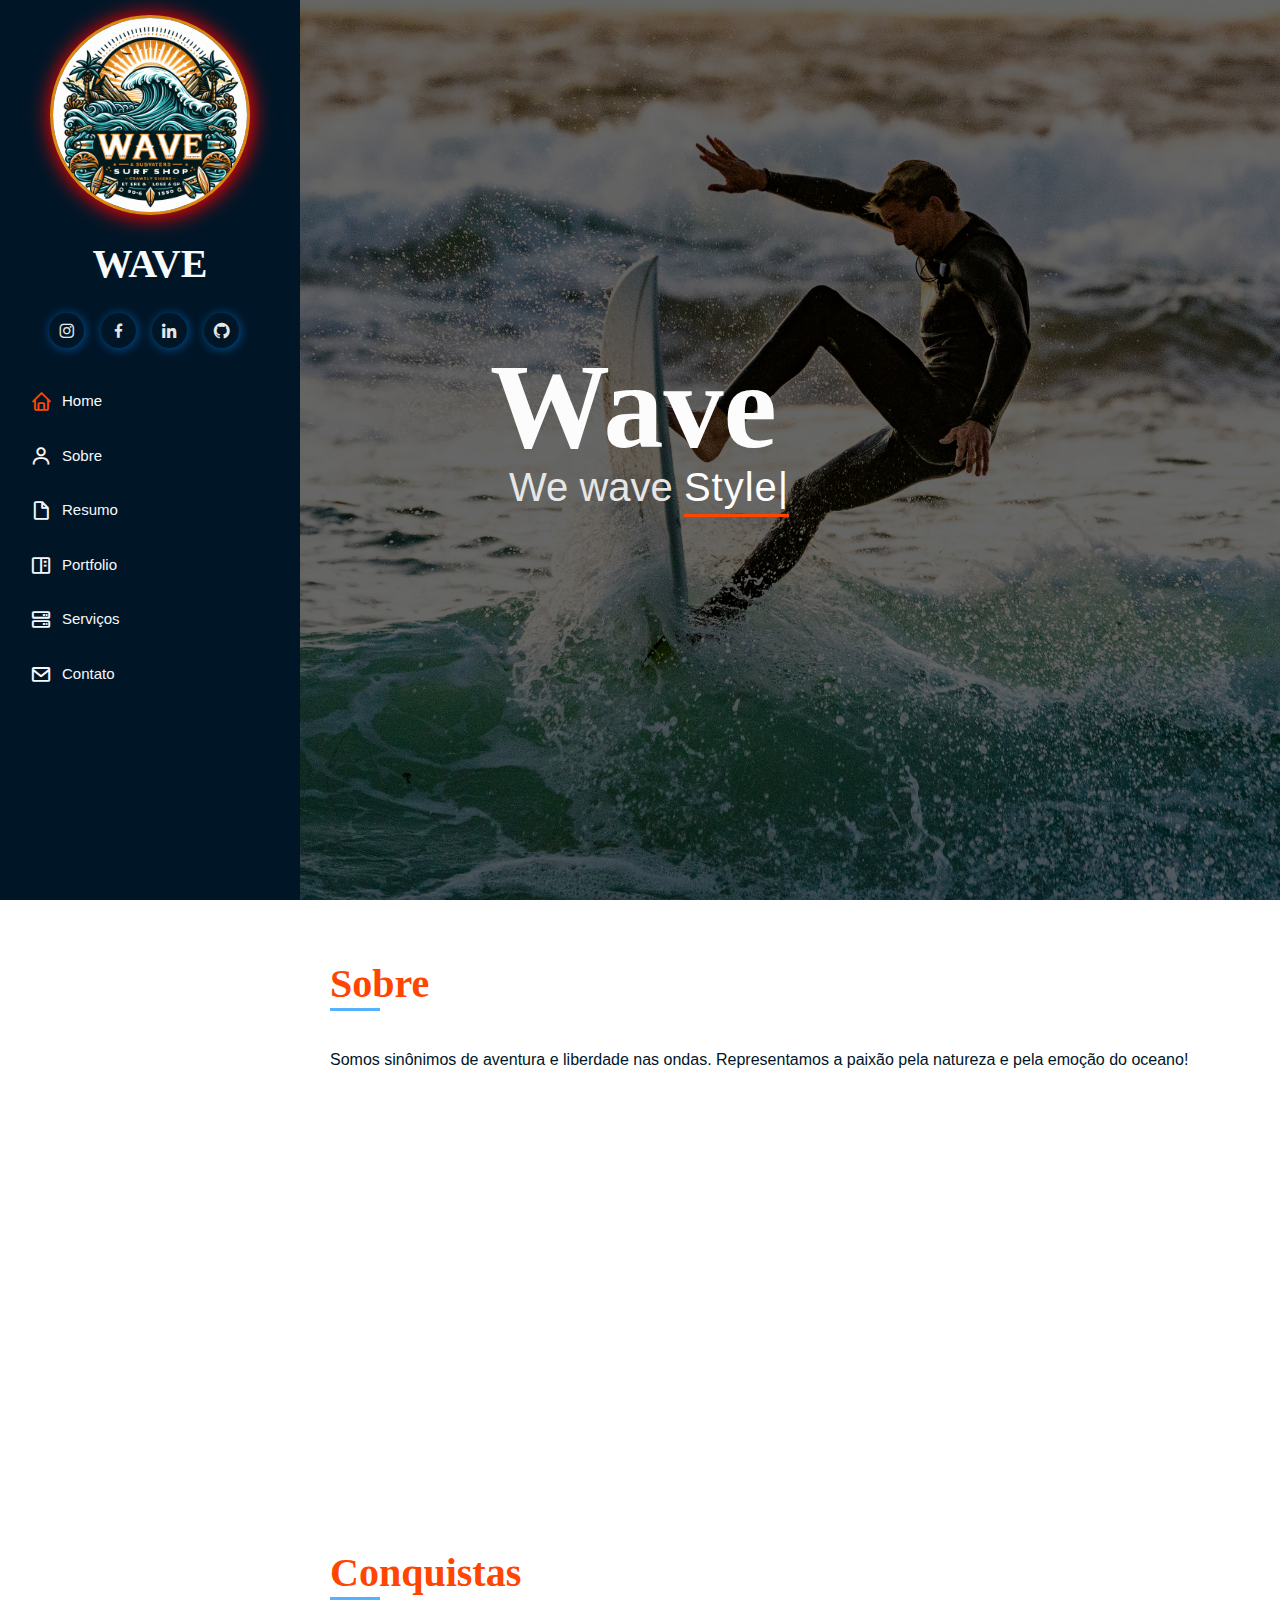
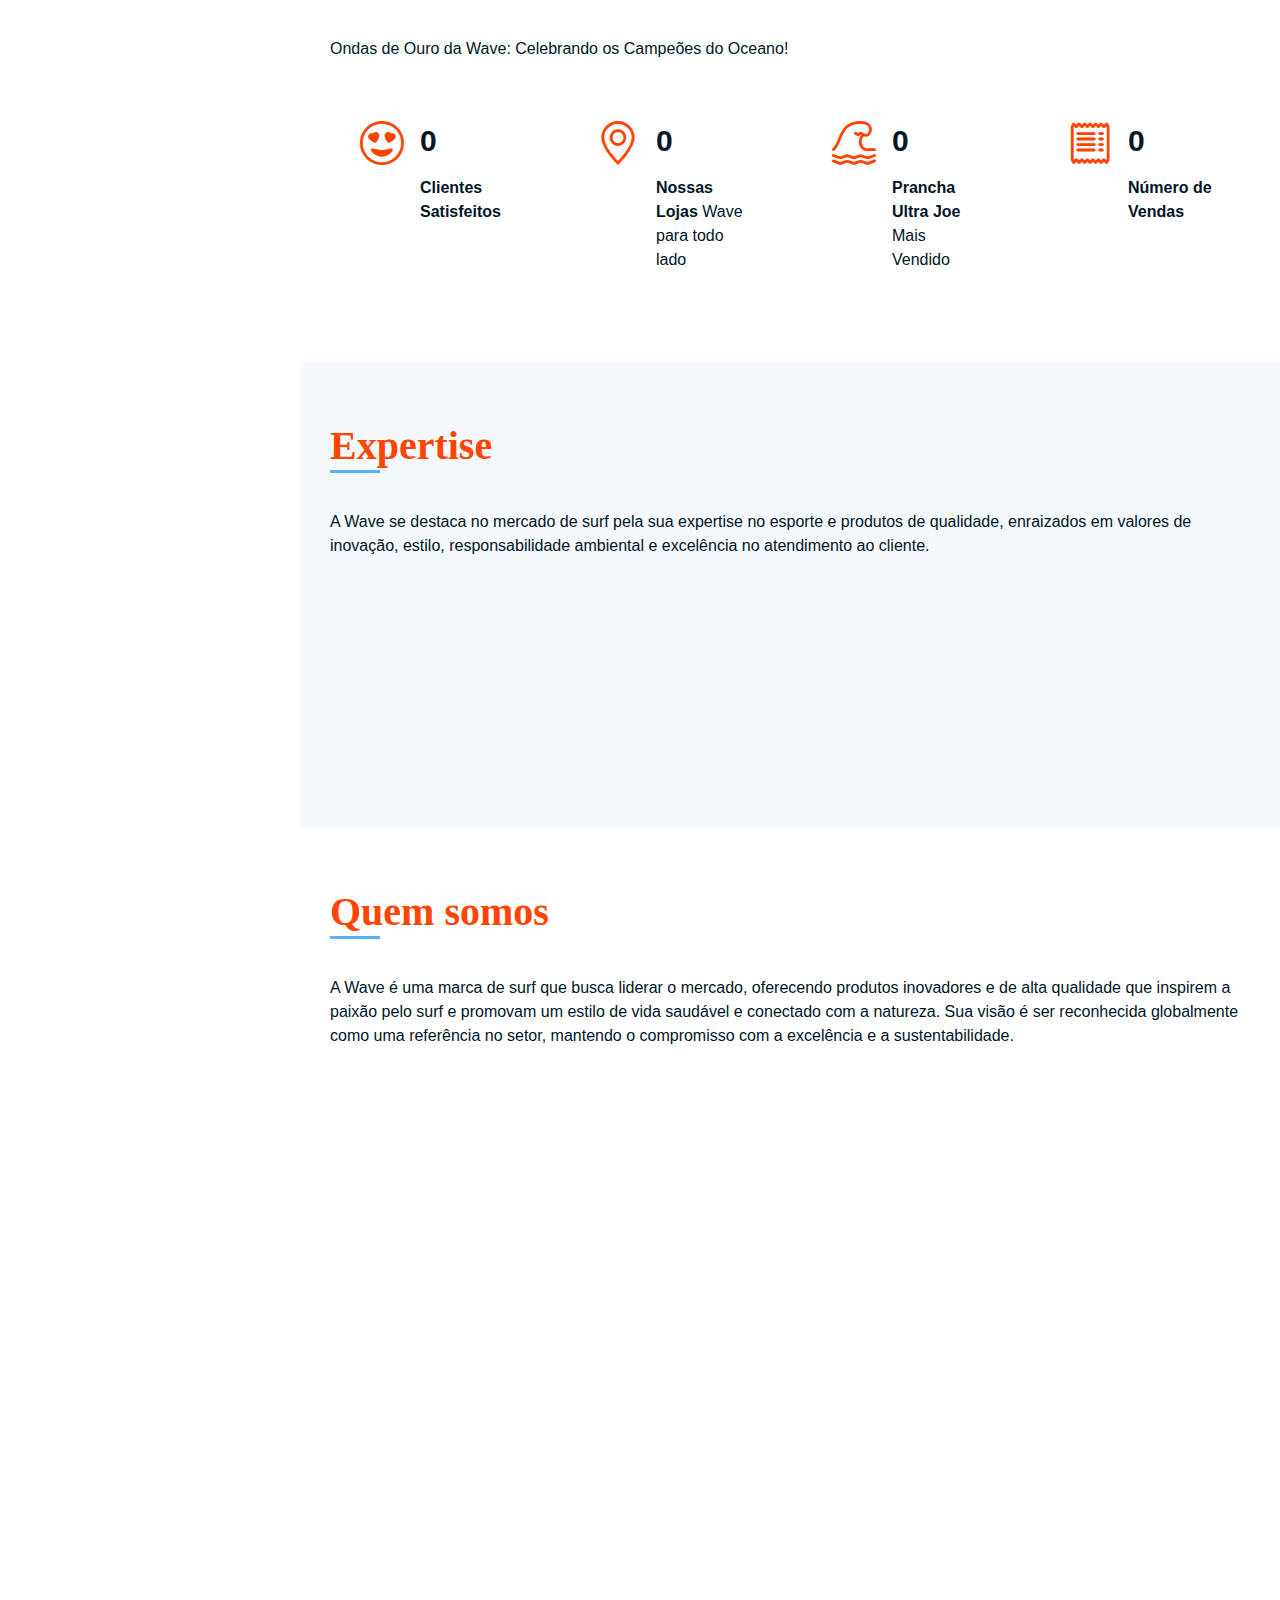
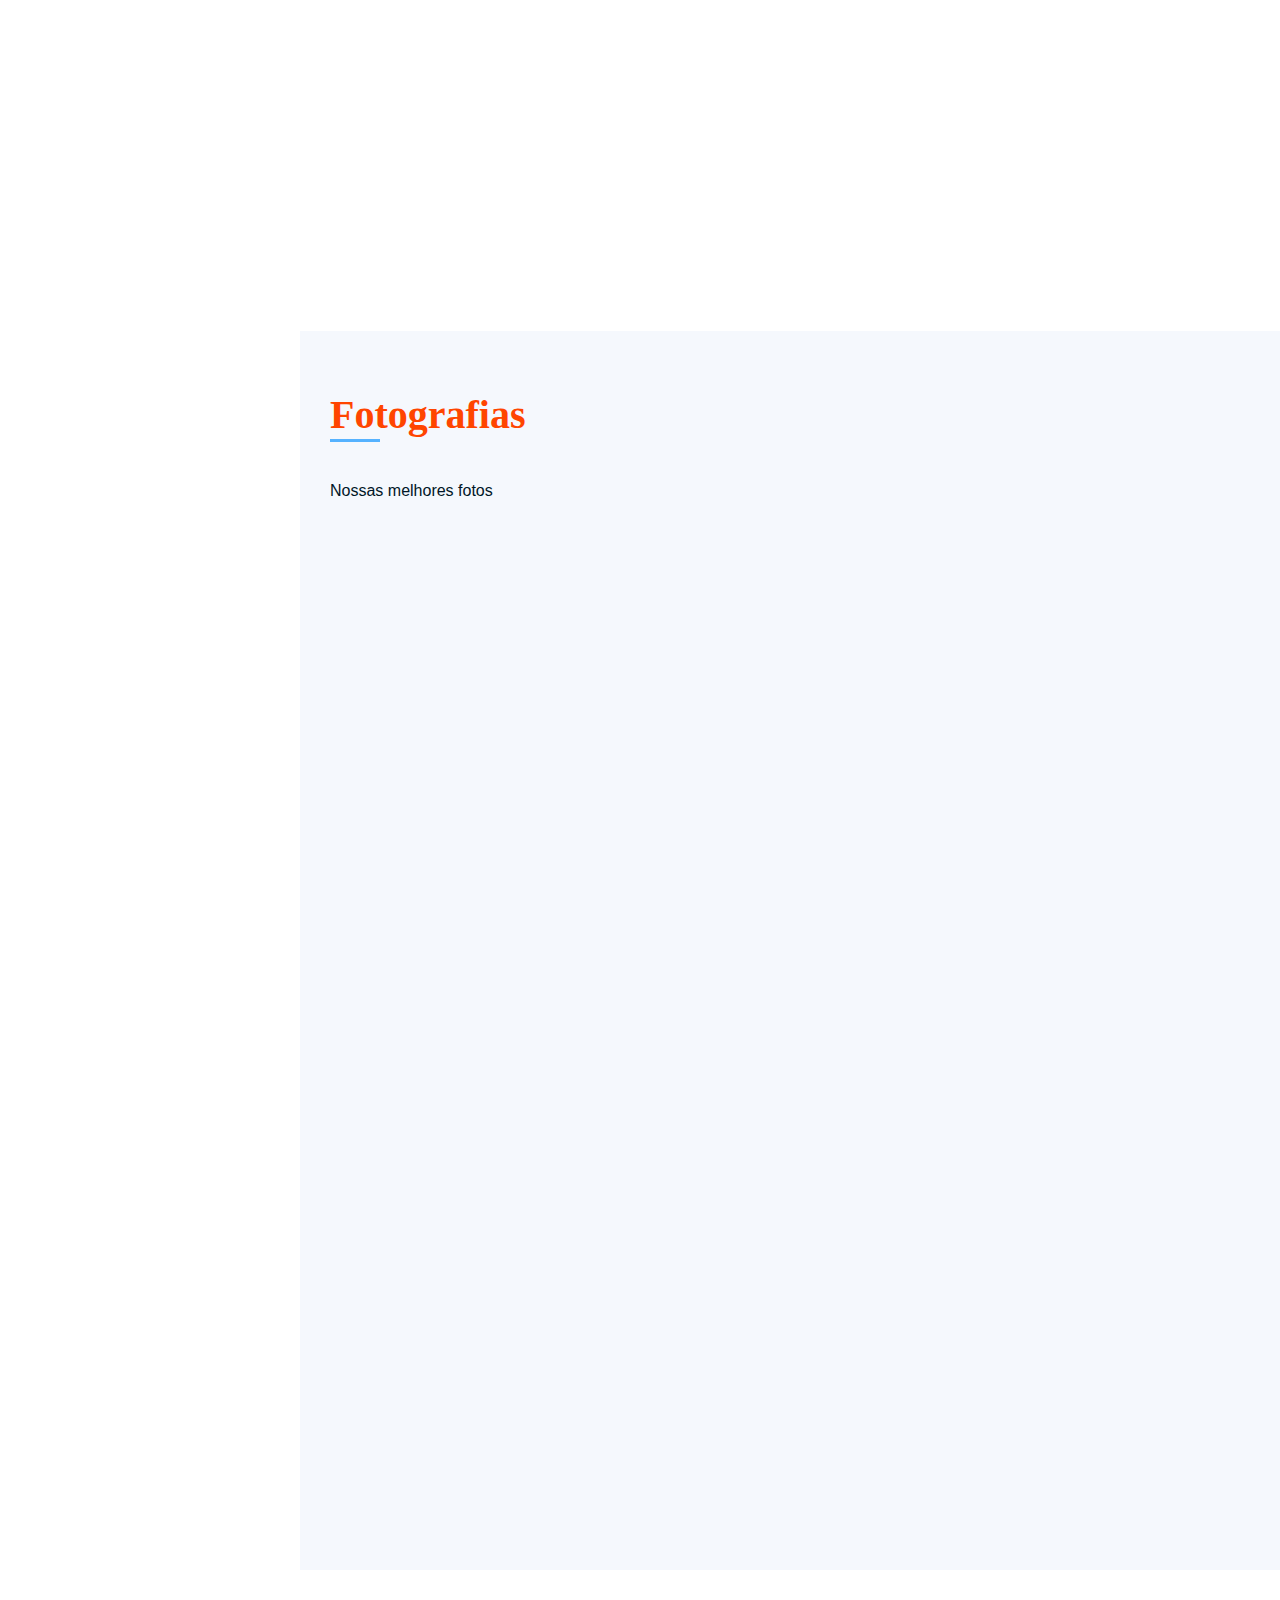
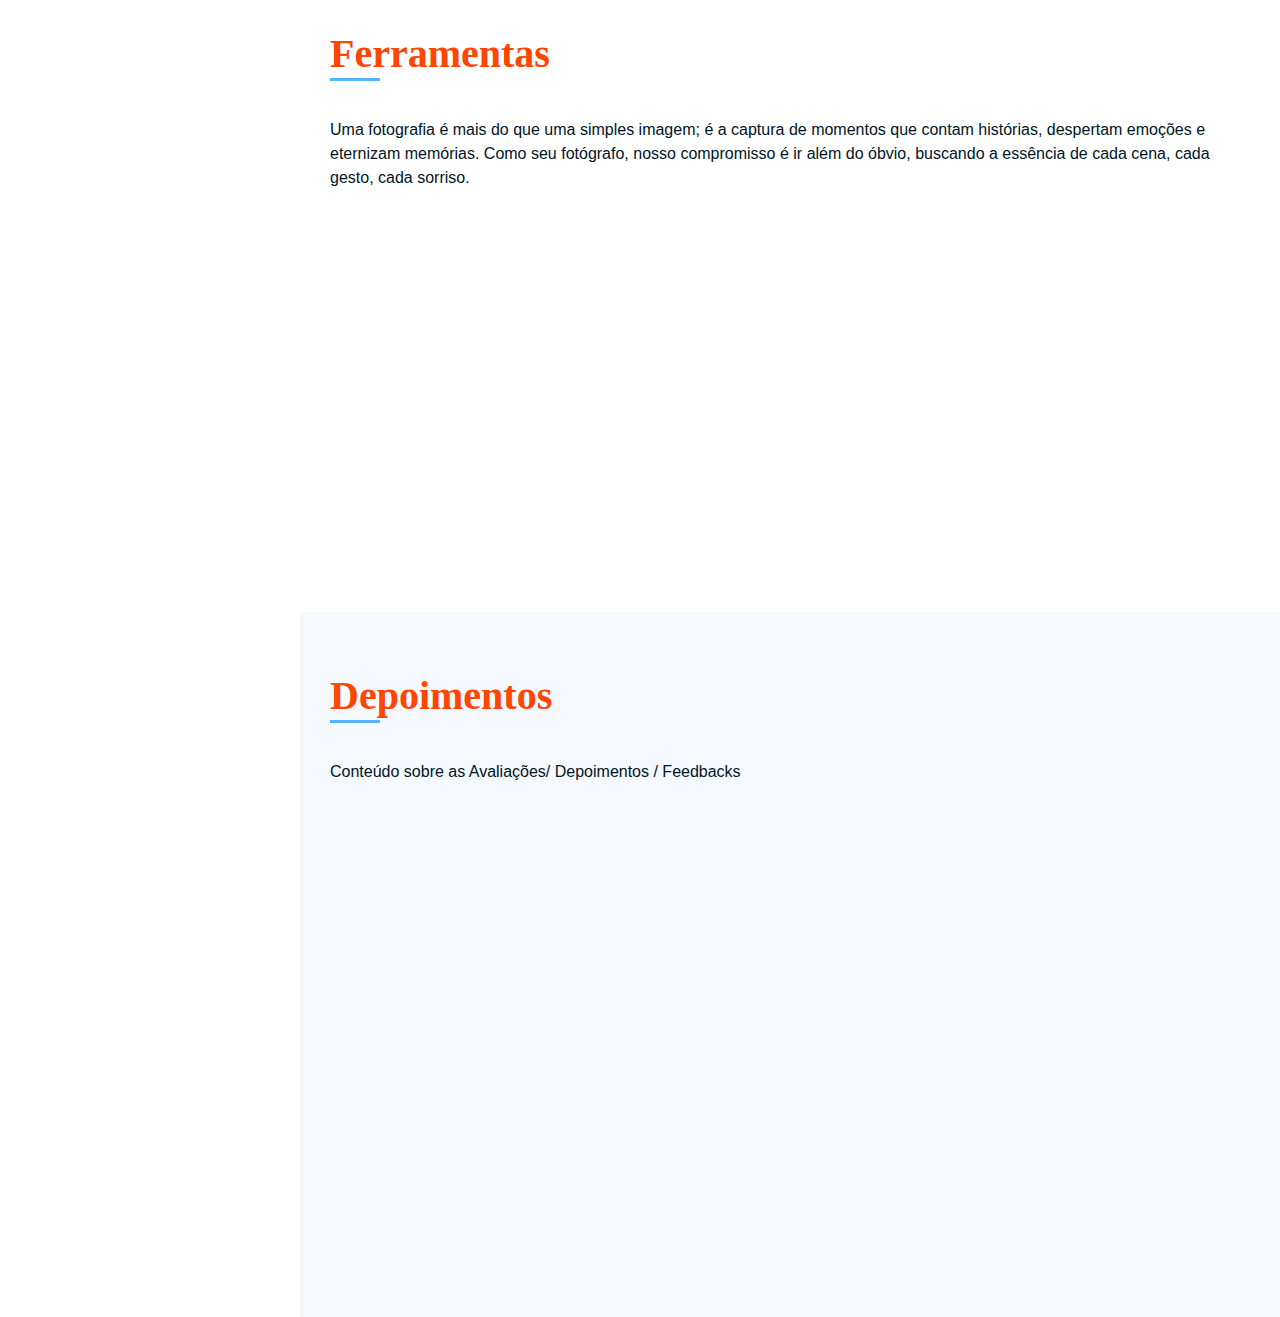
==== index.html @ c016ea91 "Add files via upload" ====
<!DOCTYPE html>
<html lang="pt-br">
<head>
    <meta charset="UTF-8">
    <meta name="viewport" content="width=device-width, initial-scale=1.0">
    <title> Wave </title>
    <!-- Criar Meta -->

    <!--  Criar Favicon -->

    <!-- Css Bootstrap -->
    <link rel="stylesheet" href="bootstrap/aos/aos.css">
    <link rel="stylesheet" href="bootstrap/bootstrap/css/bootstrap.min.css">
    <link rel="stylesheet" href="bootstrap/bootstrap-icons/bootstrap-icons.css">
    <link rel="stylesheet" href="bootstrap/boxicons/css/boxicons.min.css">
    <link rel="stylesheet" href="bootstrap/glightbox/css/glightbox.min.css">
    <link rel="stylesheet" href="bootstrap/swiper/swiper-bundle.min.css">

    <!-- CSS Principal -->
    <link rel="stylesheet" href="css/style.css">

</head>
<body>

    <!-- Botão Hamburger para alternar menu mobile -->
    <i class="bi bi-list mobile-nav-toggle d-xl-none"></i>

    <!-- Cabeçalho -->
    <header id="header">
        <div class="d-flex flex-column">
            <div class="perfil"> <!-- Início div perfil -->
                <img class="img-fluid rounded-circle" src="img/logo/perfil.jpg" alt="">

                <h1 class="text-light"> WAVE </h1>

                <div class="social-links mt-3 text-center"> <!-- Div Redes Sociais -->
                    <a href="#" class="instagram" target="_blank"> <i class="bx bxl-instagram"></i> </a>

                    <a href="#" class="facebook" target="_blank"> <i class="bx bxl-facebook"></i> </a>

                    <a href="#" class="linkedin" target="_blank"> <i class="bx bxl-linkedin"></i> </a>

                    <a href="#" class="github" target="_blank"> <i class="bx bxl-github"></i> </a>
                </div> <!-- Fim div Redes Sociais -->

            </div> <!-- Fim da Div Perfil -->

            <nav id="navbar" class="nav-menu navbar">
                <ul> <!-- lista não ordenada criada -->
                    <li><a href="#hero" class="nav-link scrollto active"> <i class="bx bx-home"></i><span> Home </span> </a></li>

                    <li><a href="#sobre" class="nav-link scrollto"> <i class="bx bx-user"></i><span> Sobre </span> </a></li>

                    <li><a href="#resume" class="nav-link scrollto"> <i class="bx bx-file-blank"></i><span> Resumo </span> </a></li>

                    <li><a href="#portfolio" class="nav-link scrollto"> <i class="bx bx-book-content"></i><span> Portfolio </span> </a></li>

                    <li><a href="#services" class="nav-link scrollto"> <i class="bx bx-server"></i><span> Serviços </span> </a></li>

                    <li><a href="#contato" class="nav-link scrollto"> <i class="bx bx-envelope"></i><span> Contato </span> </a></li>
                </ul>
            </nav>

        </div> <!-- Fim div flex column -->

    </header> <!-- Fim cabeçalho -->

    <!-- Seção Hero -->

    <section id="hero" class="d-flex flex-column justify-content-center align-items-center">
        <div class="hero-container" data-aos="fade-in">

            <h1> Wave </h1>
            <p> We wave <span class="typed" data-typed-items="Style, Surf, You"></span></p>
        </div>

        <h6 class="direitos">https://www.pexels.com/pt-br/foto/surfista-realizando-truques-1654498/</h6>

    </section> <!-- fim da seção hero -->

    <!-- Ínicio conteúdo Principal -->

    <main id="main"> 
        <section id="sobre" class="sobre">

            <div class="container"> <!-- início div container --> 

                <div class="section-title">  <!-- ínicio div seção -->
                    <h2> Sobre </h2>
                    <p> Somos sinônimos de aventura e liberdade nas ondas. Representamos a paixão pela natureza e pela emoção do oceano! </p>

                </div> <!-- fim seção título -->

                <div class="row"> <!-- Início div row -->
                    <div class="col-lg-4" data-aos="fade-right"> <!-- Início div col-lg-4 -->
                        <img class="img-fluid" src="img/logo/blacklogo.png" alt="">
                    </div> <!-- fim div col-lg-4 -->

                    <div class="col-lg-8 pt-4 pt-lg-0 content" data-aos="fade-left"> <!-- Início div conteúdo -->
                        <h3> Wave: Onde a aventura encontra as ondas! </h3>
                        <p class="fst-italic"> Mais do que uma marca, somos um estilo de vida que inspira os amantes do surf em todo o mundo a explorar, desafiar e conectar-se com o mar. </p>
                        <div class="row"> <!-- início div row2 -->
                            <div class="col-lg-6"> <!-- Início div col-lg-6 -->
                                <ul>
                                    <li>
                                        <i class="bi bi-calendar-event"></i>
                                        <strong> Data de Inauguração: </strong> <span> 16 - Abril - 2024 </span>
                                    </li>

                                    <li>
                                        <i class="bi bi-globe-americas"></i>
                                        <strong> Website: </strong> <span> github.com/cursofrontendsenaihugo</span>
                                    </li>

                                    <li>
                                        <i class="bi bi-phone"></i>
                                        <strong> Telefone: </strong> <span> (11) 978225722 </span>
                                    </li>

                                    <li>
                                        <i class="bi bi-geo-fill"></i>
                                        <strong> Cidade: </strong> <span> Rio de Janeiro </span>
                                    </li>

                                </ul>
                            </div> <!-- fim div col-lg-6 -->

                            <div class="col-lg-6"> <!-- Início div col-lg-6 2 -->
                                <ul>
                                    <li>
                                        <i class="bi bi-envelope-at"></i>
                                        <strong> E-mail: </strong> <span> <a class="email" href="mailto:comercial@wave.com.br"> comercial@wave.com.br </a> </span>
                                    </li>

                                    <li>
                                        <i class="bi bi-envelope-at"></i>
                                        <strong> Website: </strong> <span> github.com/cursofrontendsenaihugo</span>
                                    </li>

                                    <li>
                                        <i class="bi bi-phone"></i>
                                        <strong> Telefone: </strong> <span> (11) 978225722 </span>
                                    </li>

                                    <li>
                                        <i class="bi bi-geo-fill"></i>
                                        <strong> Cidade: </strong> <span> Rio de Janeiro </span>
                                    </li>
                                </ul>
                            </div> <!-- fim div col-lg-6 2 -->

                        </div> <!-- fim div row2 -->

                        <p> Surf na Onda da Wave: Onde a Aventura Começa! </p>

                    </div> <!-- fim div conteúdo -->

                </div><!-- fim div row -->

            </div> <!-- fim div container -->

        </section> <!-- fim sobre -->

        <section id="conquistas" class="conquistas">
            <div class="container">
                <div class="section-title">
                    <h2> Conquistas <i></i></h2>
                    <p> Ondas de Ouro da Wave: Celebrando os Campeões do Oceano! </p>
                </div>

                <div class="row"> <!-- Início div row -->
                    <div class="col-lg-3 col-md-6 d-md-flex align-items-md-stretch"> <!-- Início div col-lg-3 col-md-6 d-md-flex align-items-md-stretch -->
                        <div class="count-box"> <!-- Início div count-box -->
                            <i class="bi bi-emoji-heart-eyes"></i> <span class="purecounter" data-purecounter-start="0" data-purecounter-end="13598" data-purecounter-duration="1.2"></span> <p> <strong> Clientes Satisfeitos </strong></p>
                        </div> <!-- fim div count-box -->
                    </div> <!-- fim div col-lg-3 col-md-6 d-md-flex align-items-md-stretch --> 

                    <div class="col-lg-3 col-md-6 d-md-flex align-items-md-stretch"> <!-- Início div col-lg-3 col-md-6 d-md-flex align-items-md-stretch -->
                        <div class="count-box"> <!-- Início div count-box -->
                            <i class="bi bi-geo-alt"></i> <span class="purecounter" data-purecounter-start="0" data-purecounter-end="89" data-purecounter-duration="1.2"></span> <p> <strong> Nossas Lojas </strong> Wave para todo lado</p>
                        </div> <!-- fim div count-box -->
                    </div> <!-- fim div col-lg-3 col-md-6 d-md-flex align-items-md-stretch --> 

                    <div class="col-lg-3 col-md-6 d-md-flex align-items-md-stretch"> <!-- Início div col-lg-3 col-md-6 d-md-flex align-items-md-stretch -->
                        <div class="count-box"> <!-- Início div count-box -->
                            <i class="bi bi-tsunami"></i> <span class="purecounter" data-purecounter-start="0" data-purecounter-end="10258" data-purecounter-duration="1.2"></span> <p> <strong> Prancha Ultra Joe </strong> Mais Vendido</p>
                        </div> <!-- fim div count-box -->
                    </div> <!-- fim div col-lg-3 col-md-6 d-md-flex align-items-md-stretch --> 

                    <div class="col-lg-3 col-md-6 d-md-flex align-items-md-stretch"> <!-- Início div col-lg-3 col-md-6 d-md-flex align-items-md-stretch -->
                        <div class="count-box"> <!-- Início div count-box -->
                            <i class="bi bi-receipt"></i> <span class="purecounter" data-purecounter-start="0" data-purecounter-end="18260" data-purecounter-duration="1.2"></span> <p> <strong> Número de Vendas </strong></p>
                        </div> <!-- fim div count-box -->
                    </div> <!-- fim div col-lg-3 col-md-6 d-md-flex align-items-md-stretch --> 

                </div> <!-- fim div row -->
            </div>

        </section> <!-- fim seção conquistas -->

        <section id="skills" class="skills section-bg"> <!-- Início da seção skills -->
            <div class="container">
                <div class="section-title">
                    <h2> Expertise </h2>
                    <p> A Wave se destaca no mercado de surf pela sua expertise no esporte e produtos de qualidade, enraizados em valores de inovação, estilo, responsabilidade ambiental e excelência no atendimento ao cliente. </p>
                </div>

                <div class="row skills-content"> <!-- Início row skills content -->
                    <div class="col-lg-6" data-aos="fade-up">
                        <div class="progress">
                            <span class="skill"> Apoio aos Surfistas <i class="val"> 100% </i></span>
                            <div class="progress-bar-bg">
                                <div class="progress-bar" role="progressbar" aria-valuenow="100" aria-valuemin="0" aria-valuemax="100"></div>
                            </div> <!-- final div progress bar bg -->
                        </div> <!-- final div progresso -->

                        <div class="progress">
                            <span class="skill"> Apoio as Praias <i class="val"> 90% </i></span>
                            <div class="progress-bar-bg">
                                <div class="progress-bar" role="progressbar" aria-valuenow="90" aria-valuemin="0" aria-valuemax="100"></div>
                            </div> <!-- final div progress bar bg -->
                        </div> <!-- final div progresso -->

                        <div class="progress">
                            <span class="skill"> Fotografos Profissionais <i class="val"> 95% </i></span>
                            <div class="progress-bar-bg">
                                <div class="progress-bar" role="progressbar" aria-valuenow="95" aria-valuemin="0" aria-valuemax="100"></div>
                            </div> <!-- final div progress bar bg -->
                        </div> <!-- final div progresso -->

                    </div> <!-- final div col-lg-6 -->

                    <div class="col-lg-6" data-aos="fade-up" data-aos-delay="100">

                        <div class="progress">
                            <span class="skill"> Colocar titulo <i class="val"> 85% </i></span>
                            <div class="progress-bar-bg">
                                <div class="progress-bar" role="progressbar" aria-valuenow="85" aria-valuemin="0" aria-valuemax="100"></div>
                            </div> <!-- final div progress bar bg -->
                        </div> <!-- final div progresso -->

                        <div class="progress">
                            <span class="skill"> Colocar titulo <i class="val"> 80% </i></span>
                            <div class="progress-bar-bg">
                                <div class="progress-bar" role="progressbar" aria-valuenow="80" aria-valuemin="0" aria-valuemax="100"></div>
                            </div> <!-- final div progress bar bg -->
                        </div> <!-- final div progresso -->

                        <div class="progress">
                            <span class="skill"> Colocar titulo <i class="val"> 87% </i></span>
                            <div class="progress-bar-bg">
                                <div class="progress-bar" role="progressbar" aria-valuenow="87" aria-valuemin="0" aria-valuemax="100"></div>
                            </div> <!-- final div progress bar bg -->
                        </div> <!-- final div progresso -->

                    </div>

                </div> <!-- final row skills content-->

            </div> <!-- final div container --> 

        </section> <!-- Fim seção skills -->

        <section id="resume" class="resume">
            <div class="container">
                <div class="section-title">
                    <h2> Quem somos  </h2> 
                    <p> A Wave é uma marca de surf que busca liderar o mercado, oferecendo produtos inovadores e de alta qualidade que inspirem a paixão pelo surf e promovam um estilo de vida saudável e conectado com a natureza. Sua visão é ser reconhecida globalmente como uma referência no setor, mantendo o compromisso com a excelência e a sustentabilidade. </p>
                </div>

                <div class="row">
                    <div class="col-lg-6" data-aos="fade-up">
                        <h3 class="resume-title"> Missão </h3>
                        <div class="resume-item pb-0">
                            <h4> Propósito </h4>
                            <p> <em>
                                A missão da Wave é oferecer produtos excepcionais que aprimorem a experiência de surf de todos os níveis, combinando desempenho, durabilidade e estilo.</em></p>
                                <ul>
                                    <li> <strong> Compromisso: </strong> Atender às necessidades e expectativas dos clientes, garantindo qualidade em cada produto.</li>
                                    <li> <strong> Sustentabilidade: </strong> Promover a preservação dos oceanos e do meio ambiente através de práticas sustentáveis. </li>
                                </ul>
                        </div>

                        <h3 class="resume-title"> Visão </h3>
                        <div class="resume-item">
                            <h4> Objetivo </h4>
                            <p>
                                Lorem ipsum dolor, sit amet consectetur adipisicing elit. Ipsum quos eligendi iure nesciunt vel, placeat perspiciatis deserunt labore.
                            </p>
                        </div>
                        <div class="resume-item">
                            <h4> Tópico 2 </h4>
                            <p>
                                Lorem ipsum dolor, sit amet consectetur adipisicing elit. Ipsum quos eligendi iure nesciunt vel, placeat perspiciatis deserunt labore.
                            </p>
                        </div>
                    </div>

                    <div class="col-lg-6" data-aos="fade-up" data-aos-delay="100">

                        <h3 class="resume-title"> Valores </h3>
                        <div class="resume-item">
                            <h4> Princípios </h4>
                            <p> Lorem ipsum dolor sit amet consectetur adipisicing elit. Illo ea fugit est officia pariatur laboriosam eaque? Voluptatem optio repellendus nesciunt minima, magni debitis, neque aspernatur odit, odio commodi minus natus. </p>
                            <ul>
                                <li>Topico 1</li>
                                <li>Topico 2</li>
                                <li>Topico 3</li>
                                <li>Topico 4</li>
                                <li>Topico 5</li>
                            </ul>
                        </div>
                        <div class="resume-item">
                            <h4> Princípios </h4>
                            <p> Lorem ipsum dolor sit amet consectetur adipisicing elit. Illo ea fugit est officia pariatur laboriosam eaque? Voluptatem optio repellendus nesciunt minima, magni debitis, neque aspernatur odit, odio commodi minus natus. </p>
                            <ul>
                                <li>Topico 1</li>
                                <li>Topico 2</li>
                                <li>Topico 3</li>
                                <li>Topico 4</li>
                                <li>Topico 5</li>
                            </ul>
                        </div>
                    </div> <!-- final div col-lg-6 --> 

                </div> <!-- Final div class row -->

            </div> <!-- Final div container -->
        </section> <!-- Fim seção Resume -->

        <section id="portfolio" class="portfolio section-bg">
            <div class="container">
                <div class="section-title">
                    <h2> Fotografias </h2>
                    <p> Nossas melhores fotos </p>
                </div> <!-- final div section-title -->

                <!-- responsável pelo filtro -->
                <div class="row" data-aos="fade-up">
                    <div class="col-lg-12 d-flex justify-content-center">
                        <ul id="portfolio-filters">
                            <li data-filter="*" class="filter-active"> Todos </li>
                            <li data-filter=".filter-app"> App </li>
                            <li data-filter=".filter-web"> Web </li>
                            <li data-filter=".filter-card"> Card </li>
                        </ul>
                    </div> <!-- final div col-lg-12 d-flex justify-content-center -->
                </div> <!-- final da div row fade up -->

                <div class="row portfolio-container" data-aos="fade-up" data-aos-delay="200">
                    <div class="col-lg-4 col-md-6 portfolio-item filter-app">
                        <div class="portfolio-wrap">
                            <img class="img-fluid" src="img/portfolio/portfolio-1.jpg" alt="">
                            <div class="portfolio-links">
                                <a href="img/portfolio/portfolio-1.jpg" class="portfolio-lightbox" data-gallery="portfolioGallery" title="Rio de Janeiro"> <i class="bx bx-plus"> </i></a>
                                <a href="detalhes.html" title="Mais informações"> <i class="bx bx-link"> </i></a>

                            </div> <!-- final div portfolio links -->
                        </div> <!-- final div portfolio wrap -->

                    </div> <!-- final div col-lg-4 col-md-6 portfolio-item filter-app -->

                    <div class="col-lg-4 col-md-6 portfolio-item filter-app">
                        <div class="portfolio-wrap">
                            <img class="img-fluid" src="img/portfolio/portfolio-3.jpg" alt="">
                            <div class="portfolio-links">
                                <a href="img/portfolio/portfolio-3.jpg" class="portfolio-lightbox" data-gallery="portfolioGallery" title="Surf na Veia"> <i class="bx bx-plus"> </i></a>
                                <a href="detalhes.html" title="Mais informações"> <i class="bx bx-link"> </i></a>

                            </div> <!-- final div portfolio links -->
                        </div> <!-- final div portfolio wrap -->

                    </div> <!-- final div col-lg-4 col-md-6 portfolio-item filter-app -->

                    <div class="col-lg-4 col-md-6 portfolio-item filter-app">
                        <div class="portfolio-wrap">
                            <img class="img-fluid" src="img/portfolio/portfolio-6.jpg" alt="">
                            <div class="portfolio-links">
                                <a href="img/portfolio/portfolio-6.jpg" class="portfolio-lightbox" data-gallery="portfolioGallery" title="Surfando nas Ondas"> <i class="bx bx-plus"> </i></a>
                                <a href="detalhes.html" title="Mais informações"> <i class="bx bx-link"> </i></a>

                            </div> <!-- final div portfolio links -->
                        </div> <!-- final div portfolio wrap -->

                    </div> <!-- final div col-lg-4 col-md-6 portfolio-item filter-app -->

                    <div class="col-lg-4 col-md-6 portfolio-item filter-web">
                        <div class="portfolio-wrap">
                            <img class="img-fluid" src="img/portfolio/portfolio-4.jpg" alt="">
                            <div class="portfolio-links">
                                <a href="img/portfolio/portfolio-4.jpg" class="portfolio-lightbox" data-gallery="portfolioGallery" title="Surf"> <i class="bx bx-plus"> </i></a>
                                <a href="detalhes.html" title="Mais informações"> <i class="bx bx-link"> </i></a>

                            </div> <!-- final div portfolio links -->
                        </div> <!-- final div portfolio wrap -->

                    </div> <!-- final div col-lg-4 col-md-6 portfolio-item filter-app -->

                    <div class="col-lg-4 col-md-6 portfolio-item filter-web">
                        <div class="portfolio-wrap">
                            <img class="img-fluid" src="img/portfolio/portfolio-7.jpg" alt="">
                            <div class="portfolio-links">
                                <a href="img/portfolio/portfolio-7.jpg" class="portfolio-lightbox" data-gallery="portfolioGallery" title="Surfando"> <i class="bx bx-plus"> </i></a>
                                <a href="detalhes.html" title="Mais informações"> <i class="bx bx-link"> </i></a>

                            </div> <!-- final div portfolio links -->
                        </div> <!-- final div portfolio wrap -->

                    </div> <!-- final div col-lg-4 col-md-6 portfolio-item filter-app -->

                    <div class="col-lg-4 col-md-6 portfolio-item filter-web">
                        <div class="portfolio-wrap">
                            <img class="img-fluid" src="img/portfolio/portfolio-8.jpg" alt="">
                            <div class="portfolio-links">
                                <a href="img/portfolio/portfolio-8.jpg" class="portfolio-lightbox" data-gallery="portfolioGallery" title="Surf"> <i class="bx bx-plus"> </i></a>
                                <a href="detalhes.html" title="Mais informações"> <i class="bx bx-link"> </i></a>

                            </div> <!-- final div portfolio links -->
                        </div> <!-- final div portfolio wrap -->

                    </div> <!-- final div col-lg-4 col-md-6 portfolio-item filter-app -->

                    <div class="col-lg-4 col-md-6 portfolio-item filter-card">
                        <div class="portfolio-wrap">
                            <img class="img-fluid" src="img/portfolio/portfolio-2.jpg" alt="">
                            <div class="portfolio-links">
                                <a href="img/portfolio/portfolio-2.jpg" class="portfolio-lightbox" data-gallery="portfolioGallery" title="Surf"> <i class="bx bx-plus"> </i></a>
                                <a href="detalhes.html" title="Mais informações"> <i class="bx bx-link"> </i></a>

                            </div> <!-- final div portfolio links -->
                        </div> <!-- final div portfolio wrap -->

                    </div> <!-- final div col-lg-4 col-md-6 portfolio-item filter-card -->

                    <div class="col-lg-4 col-md-6 portfolio-item filter-card">
                        <div class="portfolio-wrap">
                            <img class="img-fluid" src="img/portfolio/portfolio-5.jpg" alt="">
                            <div class="portfolio-links">
                                <a href="img/portfolio/portfolio-5.jpg" class="portfolio-lightbox" data-gallery="portfolioGallery" title="Surf"> <i class="bx bx-plus"> </i></a>
                                <a href="detalhes.html" title="Mais informações"> <i class="bx bx-link"> </i></a>

                            </div> <!-- final div portfolio links -->
                        </div> <!-- final div portfolio wrap -->

                    </div> <!-- final div col-lg-4 col-md-6 portfolio-item filter-card -->

                    <div class="col-lg-4 col-md-6 portfolio-item filter-card">
                        <div class="portfolio-wrap">
                            <img class="img-fluid" src="img/portfolio/portfolio-9.jpg" alt="">
                            <div class="portfolio-links">
                                <a href="img/portfolio/portfolio-9.jpg" class="portfolio-lightbox" data-gallery="portfolioGallery" title="Surf"> <i class="bx bx-plus"> </i></a>
                                <a href="detalhes.html" title="Mais informações"> <i class="bx bx-link"> </i></a>

                            </div> <!-- final div portfolio links -->
                        </div> <!-- final div portfolio wrap -->

                    </div> <!-- final div col-lg-4 col-md-6 portfolio-item filter-card -->

                </div> <!-- Final div row portfolio-container -->
            </div> <!-- final div container -->
        </section> <!-- Fim seção portfolio -->

        <section id="services" class="services">
            <div class="container">
                <div class="section-title">
                    <h2> Ferramentas </h2>
                    <p>Uma fotografia é mais do que uma simples imagem; é a captura de momentos que contam histórias, despertam emoções e eternizam memórias. Como seu fotógrafo, nosso compromisso é ir além do óbvio, buscando a essência de cada cena, cada gesto, cada sorriso.</p>
                </div> <!-- fim div section title -->

                <div class="row">
                    <div class="col-lg-4 col-md-6 icon-box" data-aos="fade-up">
                        <div class="icon">
                            <i class="bi bi-camera-fill"></i>
                        </div>
                        <h4 class="title"> Canon Rebel</h4>
                        <p class="description"> Com nossas Canons, transformamos momentos em obras-primas. </p>
                    </div> <!-- final div col-lg-4 col-md-6 icon-box -->

                    <div class="col-lg-4 col-md-6 icon-box" data-aos="fade-up">
                        <div class="icon">
                            <i class="bi bi-camera-fill"></i>
                        </div>
                        <h4 class="title"> Drone </h4>
                        <p class="description"> Voando sobre as ondas, nossos drones capturam a emoção do surf como nunca antes. </p>
                    </div> <!-- final div col-lg-4 col-md-6 icon-box -->

                    <div class="col-lg-4 col-md-6 icon-box" data-aos="fade-up">
                        <div class="icon">
                            <i class="bi bi-camera-fill"></i>
                        </div>
                        <h4 class="title"> GoPro </h4>
                        <p class="description">  GoPro é a companheira perfeita para capturar sua jornada de surf. </p>
                    </div> <!-- final div col-lg-4 col-md-6 icon-box -->

                    <div class="col-lg-4 col-md-6 icon-box" data-aos="fade-up">
                        <div class="icon">
                            <i class="bi bi-camera-fill"></i>
                        </div>
                        <h4 class="title"> Canon Rebel</h4>
                        <p class="description">  GoPro é a companheira perfeita para capturar sua jornada de surf. </p>
                    </div> <!-- final div col-lg-4 col-md-6 icon-box -->

                    <div class="col-lg-4 col-md-6 icon-box" data-aos="fade-up">
                        <div class="icon">
                            <i class="bi bi-camera-fill"></i>
                        </div>
                        <h4 class="title"> Canon Rebel</h4>
                        <p class="description">  GoPro é a companheira perfeita para capturar sua jornada de surf. </p>
                    </div> <!-- final div col-lg-4 col-md-6 icon-box -->

                    <div class="col-lg-4 col-md-6 icon-box" data-aos="fade-up">
                        <div class="icon">
                            <i class="bi bi-camera-fill"></i>
                        </div>
                        <h4 class="title"> Canon Rebel</h4>
                        <p class="description">  GoPro é a companheira perfeita para capturar sua jornada de surf. </p>
                    </div> <!-- final div col-lg-4 col-md-6 icon-box -->

                </div> <!-- final div row -->

            </div> <!-- fim da container -->
        </section> <!-- Fim section services -->

        <section id="depoimentos" class="depoimentos section-bg">
            <div class="container">

                <div class="section-title">
                    <h2> Depoimentos </h2>
                    <p> Conteúdo sobre as Avaliações/ Depoimentos / Feedbacks </p>
                </div>

                <div class="depoimentos-slider swiper" data-aos="fade-up" data-aos-delay="100">

                    <div class="swiper-wrapper">

                        <div class="swiper-slide">
                            <div class="depoimento-item" data-aos="fade-up">

                                <p>
                                    <i class="bx bxs-quote-alt-left quote-icon-left"> </i>
                                    Mano, a Wave simplesmente arrebenta! Pegaram cada momento no tubo como se fosse ouro, é impressionante a vibe que as fotos e vídeos transmitem. Valeu cada onda!
                                    <i class="bx bxs-quote-alt-right quote-icon-right"> </i>
                                </p>

                                <img class="depoimento-img" src="img/depoimentos/depoimento-1.jpg" alt="">
                                <h3> Pedro Silva </h3>
                                <h4> Surfista Profissional </h4>
                            </div>
                        </div> <!-- fim swiper-slide -->

                        <div class="swiper-slide">
                            <div class="depoimento-item" data-aos="fade-up">

                                <p>
                                    <i class="bx bxs-quote-alt-left quote-icon-left"> </i>
                                    A galera da Wave é braba demais! Conseguiram capturar aquela conexão com o mar de uma forma que só quem é surfista entende. Tô apaixonada pelo resultado!
                                    <i class="bx bxs-quote-alt-right quote-icon-right"> </i>
                                </p>

                                <img class="depoimento-img" src="img/depoimentos/depoimento-2.jpg" alt="">
                                <h3> Carol Santos </h3>
                                <h4> Surfista Amadora </h4>
                            </div>
                        </div> <!-- fim swiper-slide -->

                        <div class="swiper-slide">
                            <div class="depoimento-item" data-aos="fade-up">

                                <p>
                                    <i class="bx bxs-quote-alt-left quote-icon-left"> </i>
                                    A Wave é nota mil! Além de profissionais, são surfistas de alma, sacam? Cada foto parece uma pintura, cada vídeo uma sessão perfeita. Tamo junto, galera da Wave!"
                                    <i class="bx bxs-quote-alt-right quote-icon-right"> </i>
                                </p>

                                <img class="depoimento-img" src="img/depoimentos/depoimento-3.jpg" alt="">
                                <h3> Ana Oliveira </h3>
                                <h4> Surfista Profissional </h4>
                            </div>
                        </div> <!-- fim swiper-slide -->

                        <div class="swiper-slide">
                            <div class="depoimento-item" data-aos="fade-up">

                                <p>
                                    <i class="bx bxs-quote-alt-left quote-icon-left"> </i>
                                    A galera da Wave mandou bem demais! Capturaram a essência do surf de um jeito que só quem tá na água entende.
                                    <i class="bx bxs-quote-alt-right quote-icon-right"> </i>
                                </p>

                                <img class="depoimento-img" src="img/depoimentos/depoimento-4.jpg" alt="">
                                <h3> Lucas Ferreira </h3>
                                <h4> Apaixonado pelo Surf </h4>
                            </div>
                        </div> <!-- fim swiper-slide -->

                        <div class="swiper-slide">
                            <div class="depoimento-item" data-aos="fade-up">

                                <p>
                                    <i class="bx bxs-quote-alt-left quote-icon-left"> </i>
                                    Contratei a Wave pro meu último campeonato e foi show de bola! Cada manobra, cada drop, tudo registrado com a energia do surf.
                                    <i class="bx bxs-quote-alt-right quote-icon-right"> </i>
                                </p>

                                <img class="depoimento-img" src="img/depoimentos/depoimento-5.jpg" alt="">
                                <h3> Bruno Almeida </h3>
                                <h4> Surfista Amador </h4>
                            </div> <!-- fim depoimento-item -->
                        </div> <!-- fim swiper-slide -->
                    </div> <!-- fim swipper-wrapper -->

                    <div class="swiper-pagination"> </div>

                </div> <!-- fim depoimentos-slider swiper -->
            </div> <!-- fim div container -->
        </section>

    </main> <!-- Fim Conteúdo Principal -->

    <!-- ínicio roda pé -->
    <footer id="footer">

    </footer> <!-- fim roda pé -->

    <a class="back-to-top d-flex align-items-center justify-content-center" href="#">
        <i class="bi bi-arrow-up-short"></i>
    </a>



    <!-- JS Bootstrap -->
    <script src="bootstrap/aos/aos.js"></script>
    <script src="bootstrap/bootstrap/js/bootstrap.bundle.min.js"></script>
    <script src="bootstrap/glightbox/js/glightbox.min.js"></script>
    <script src="bootstrap/isotope-layout/isotope.pkgd.min.js"></script>
    <script src="bootstrap/purecounter/purecounter_vanilla.js"></script>
    <script src="bootstrap/swiper/swiper-bundle.min.js"></script>
    <script src="bootstrap/typed.js/typed.umd.js"></script>
    <script src="bootstrap/waypoints/noframework.waypoints.js"></script>

    <!-- JS Main/Principal -->
    <script src="js/main.js"></script>
</body>
</html>
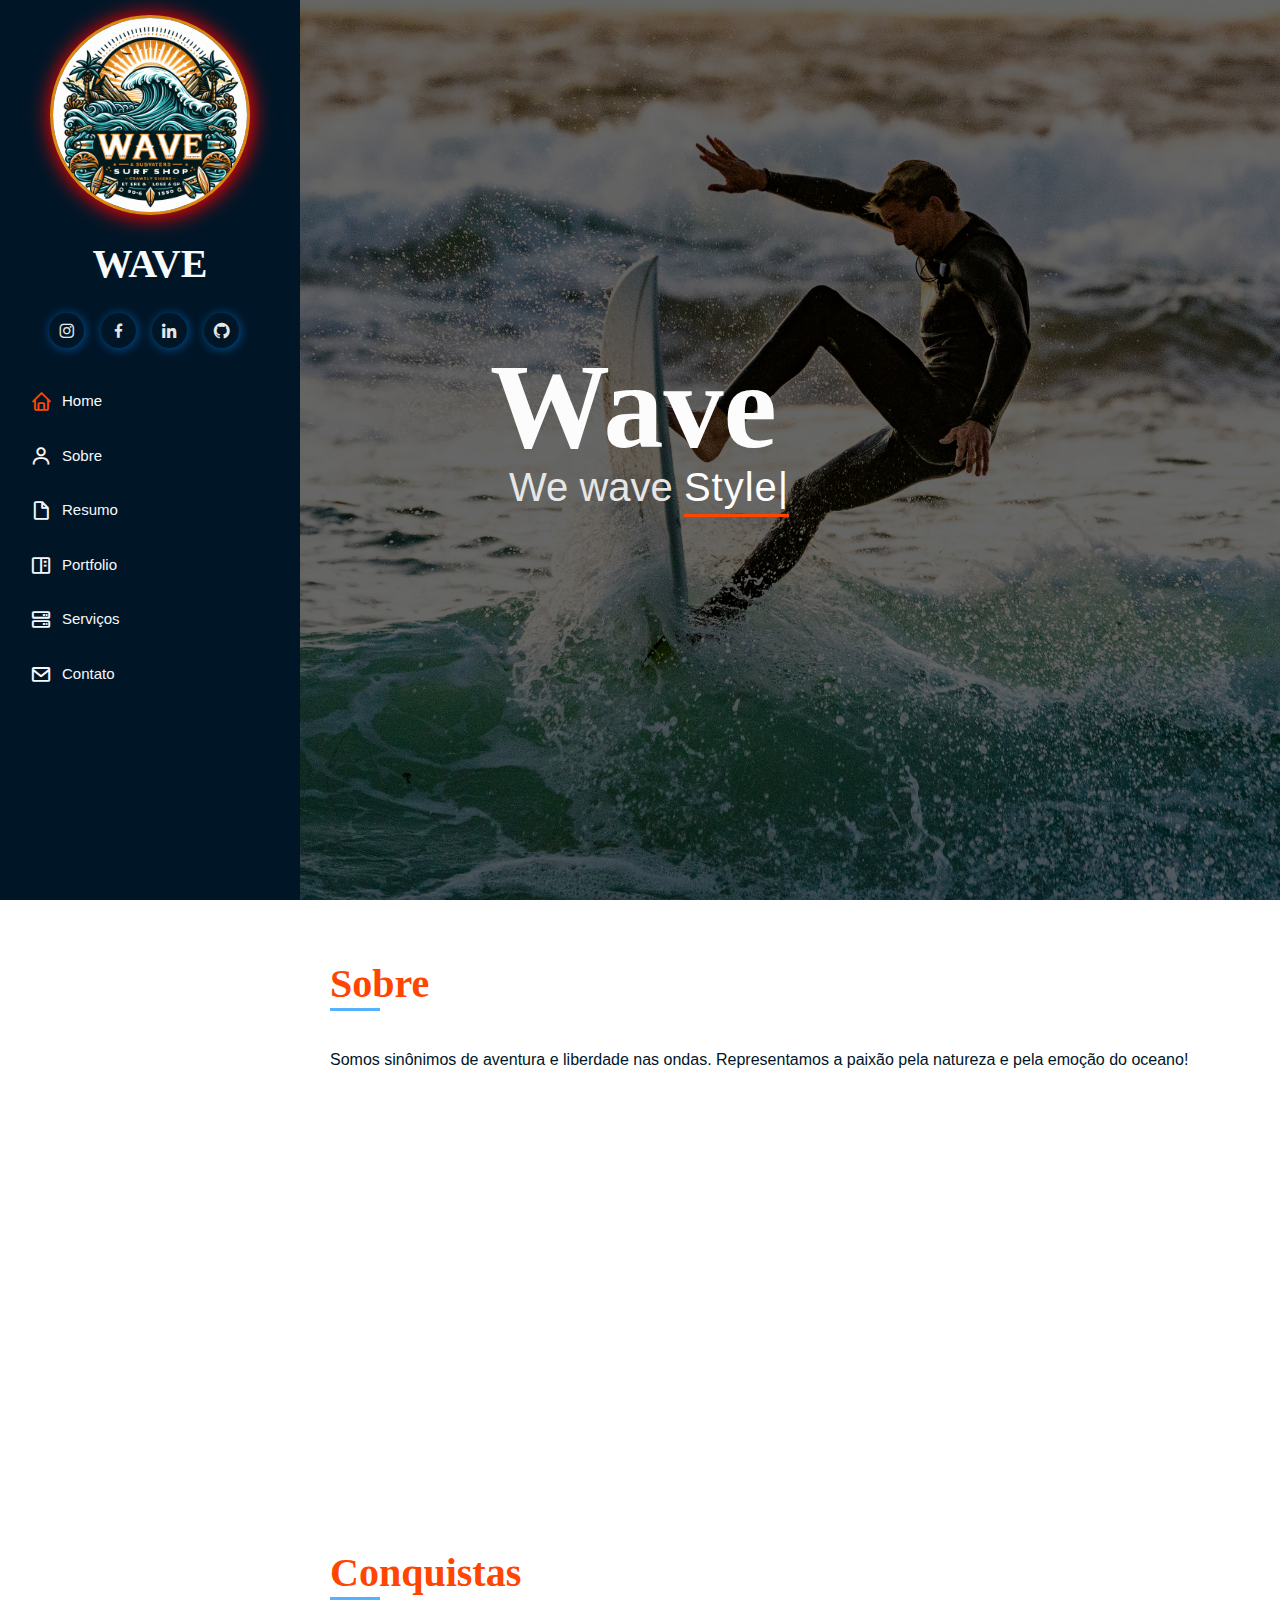
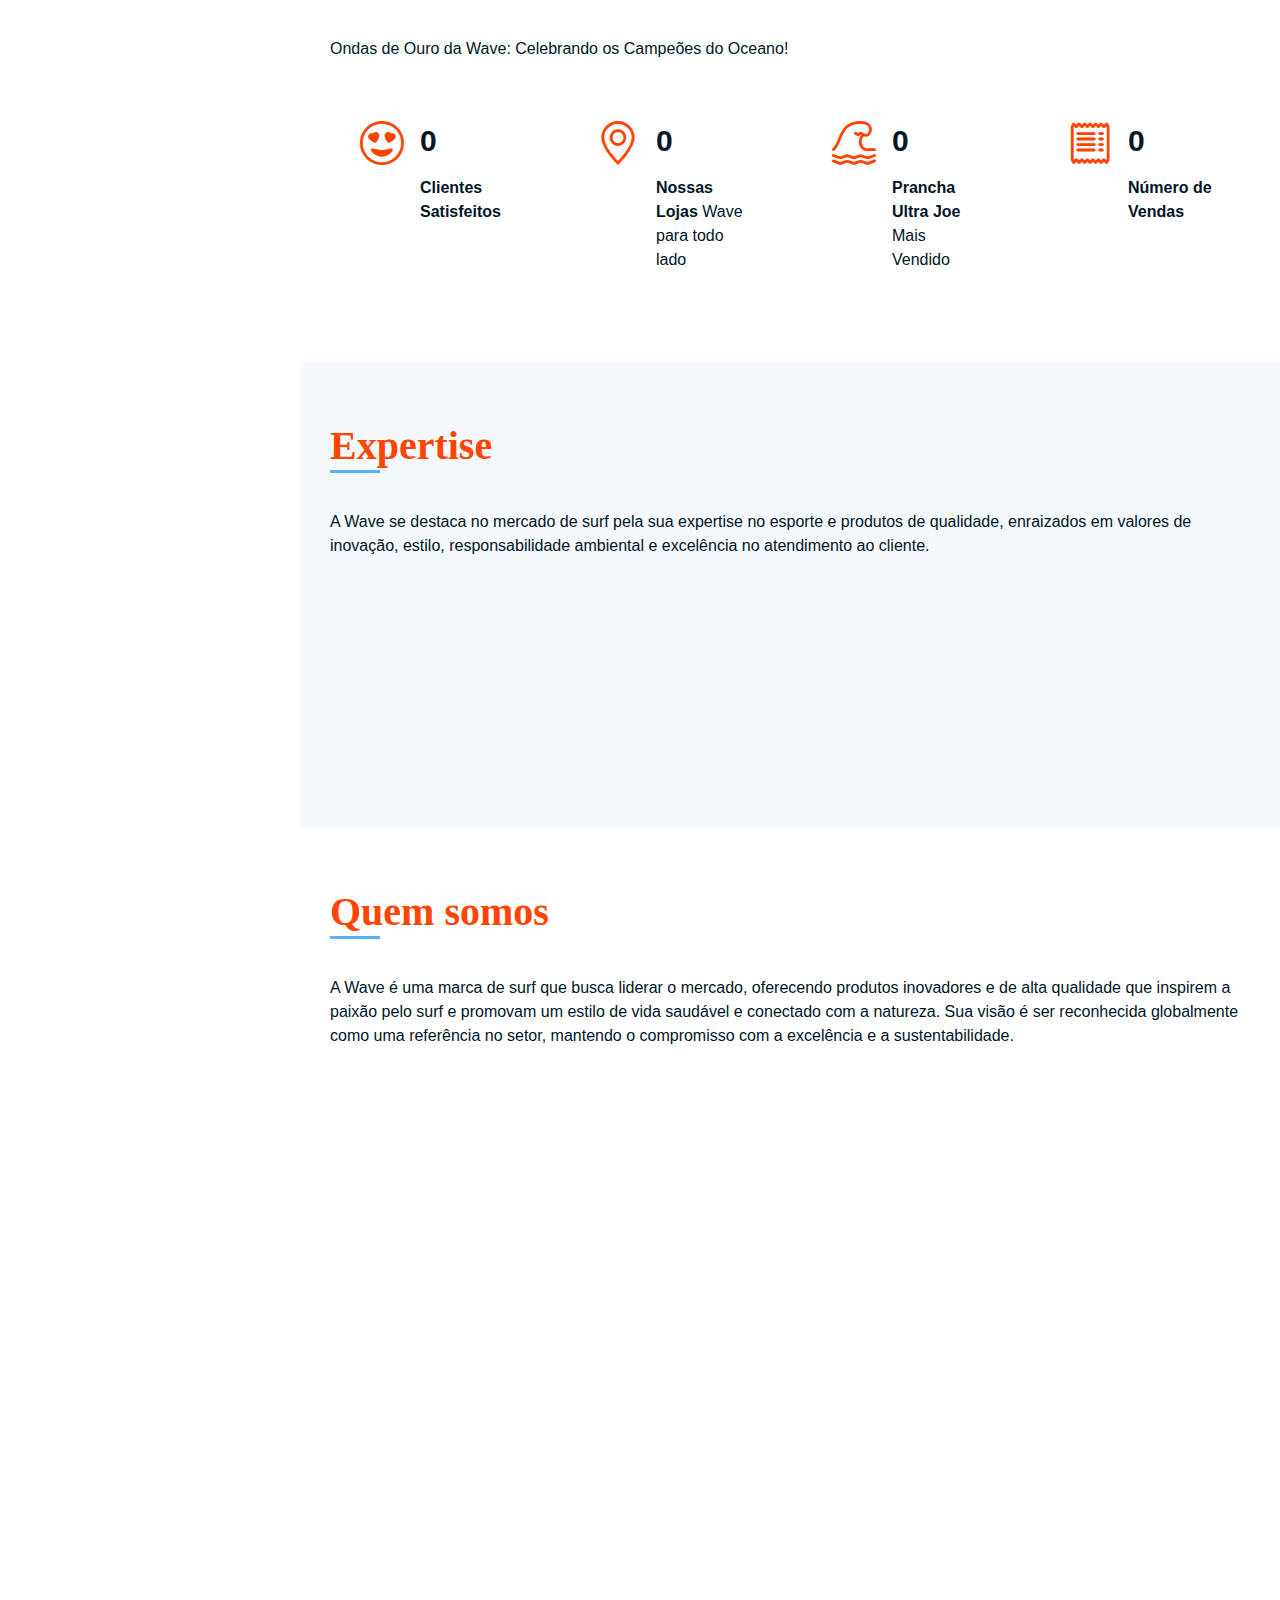
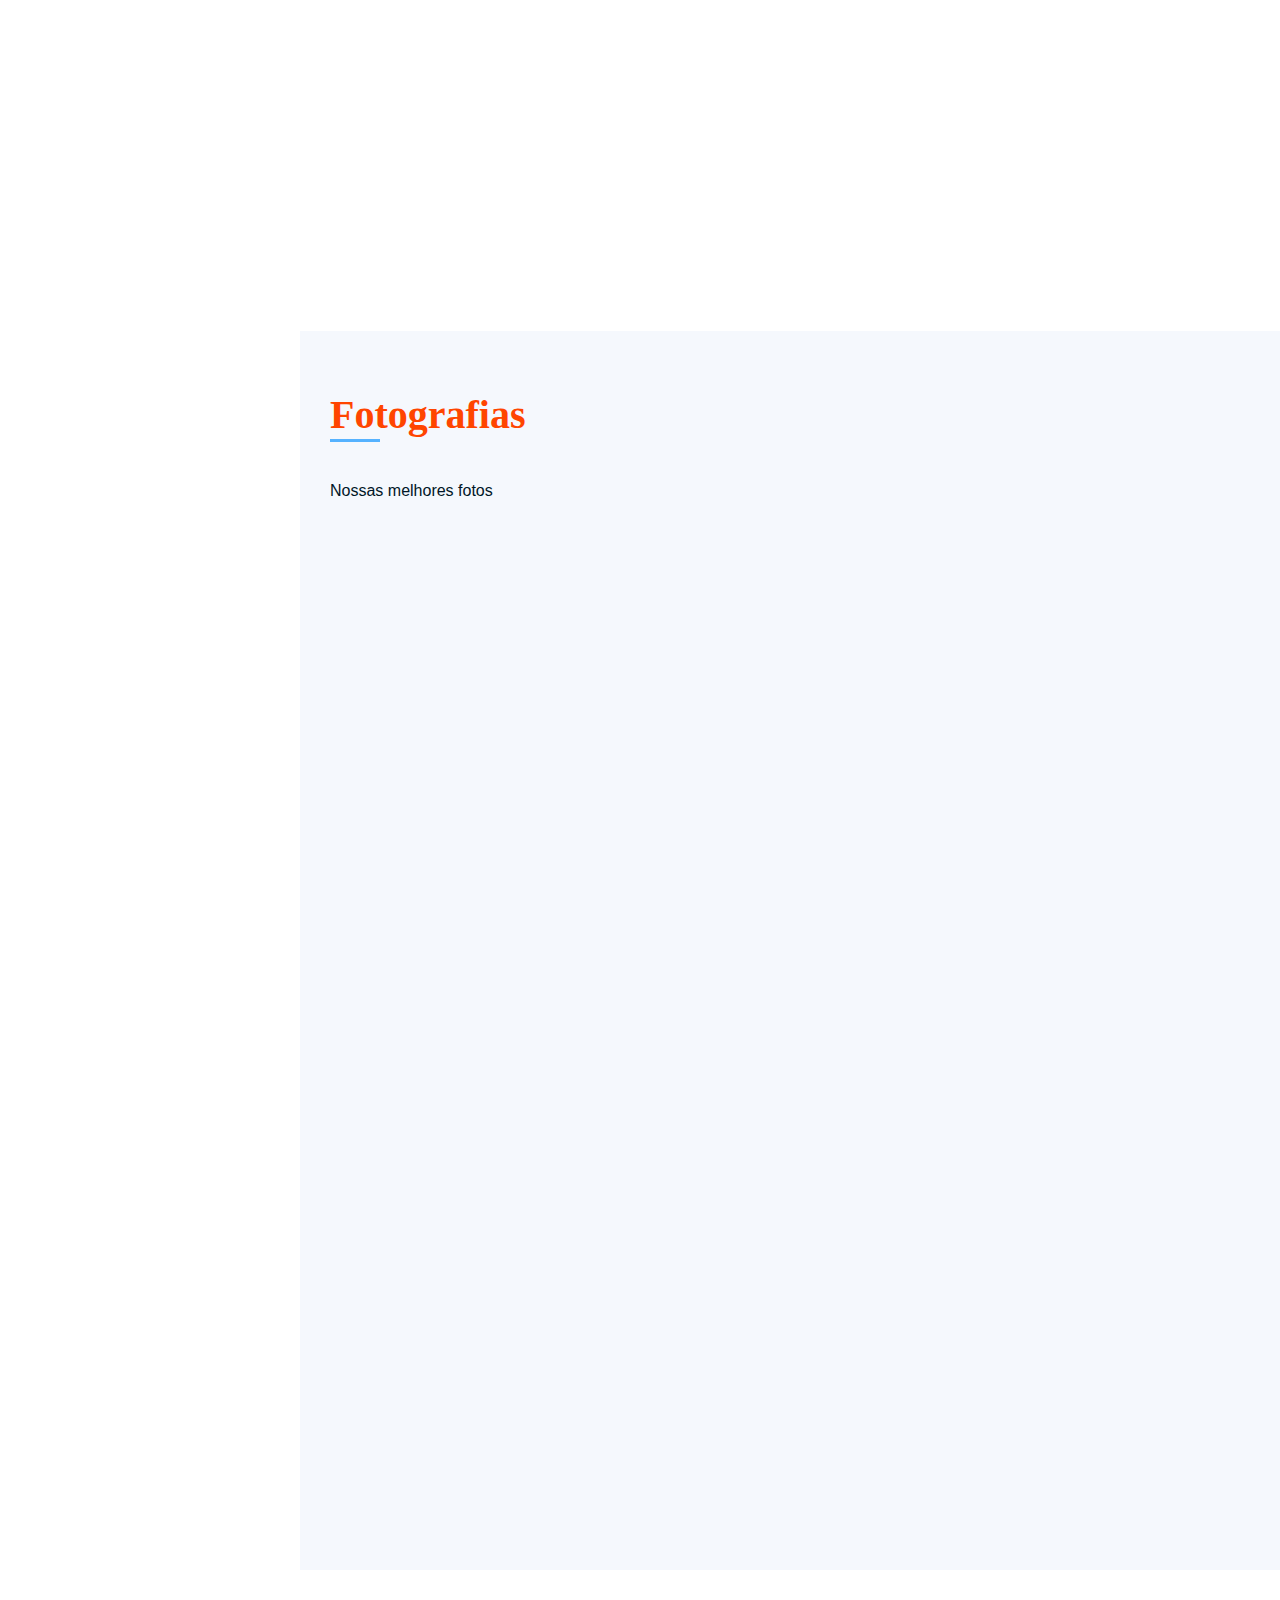
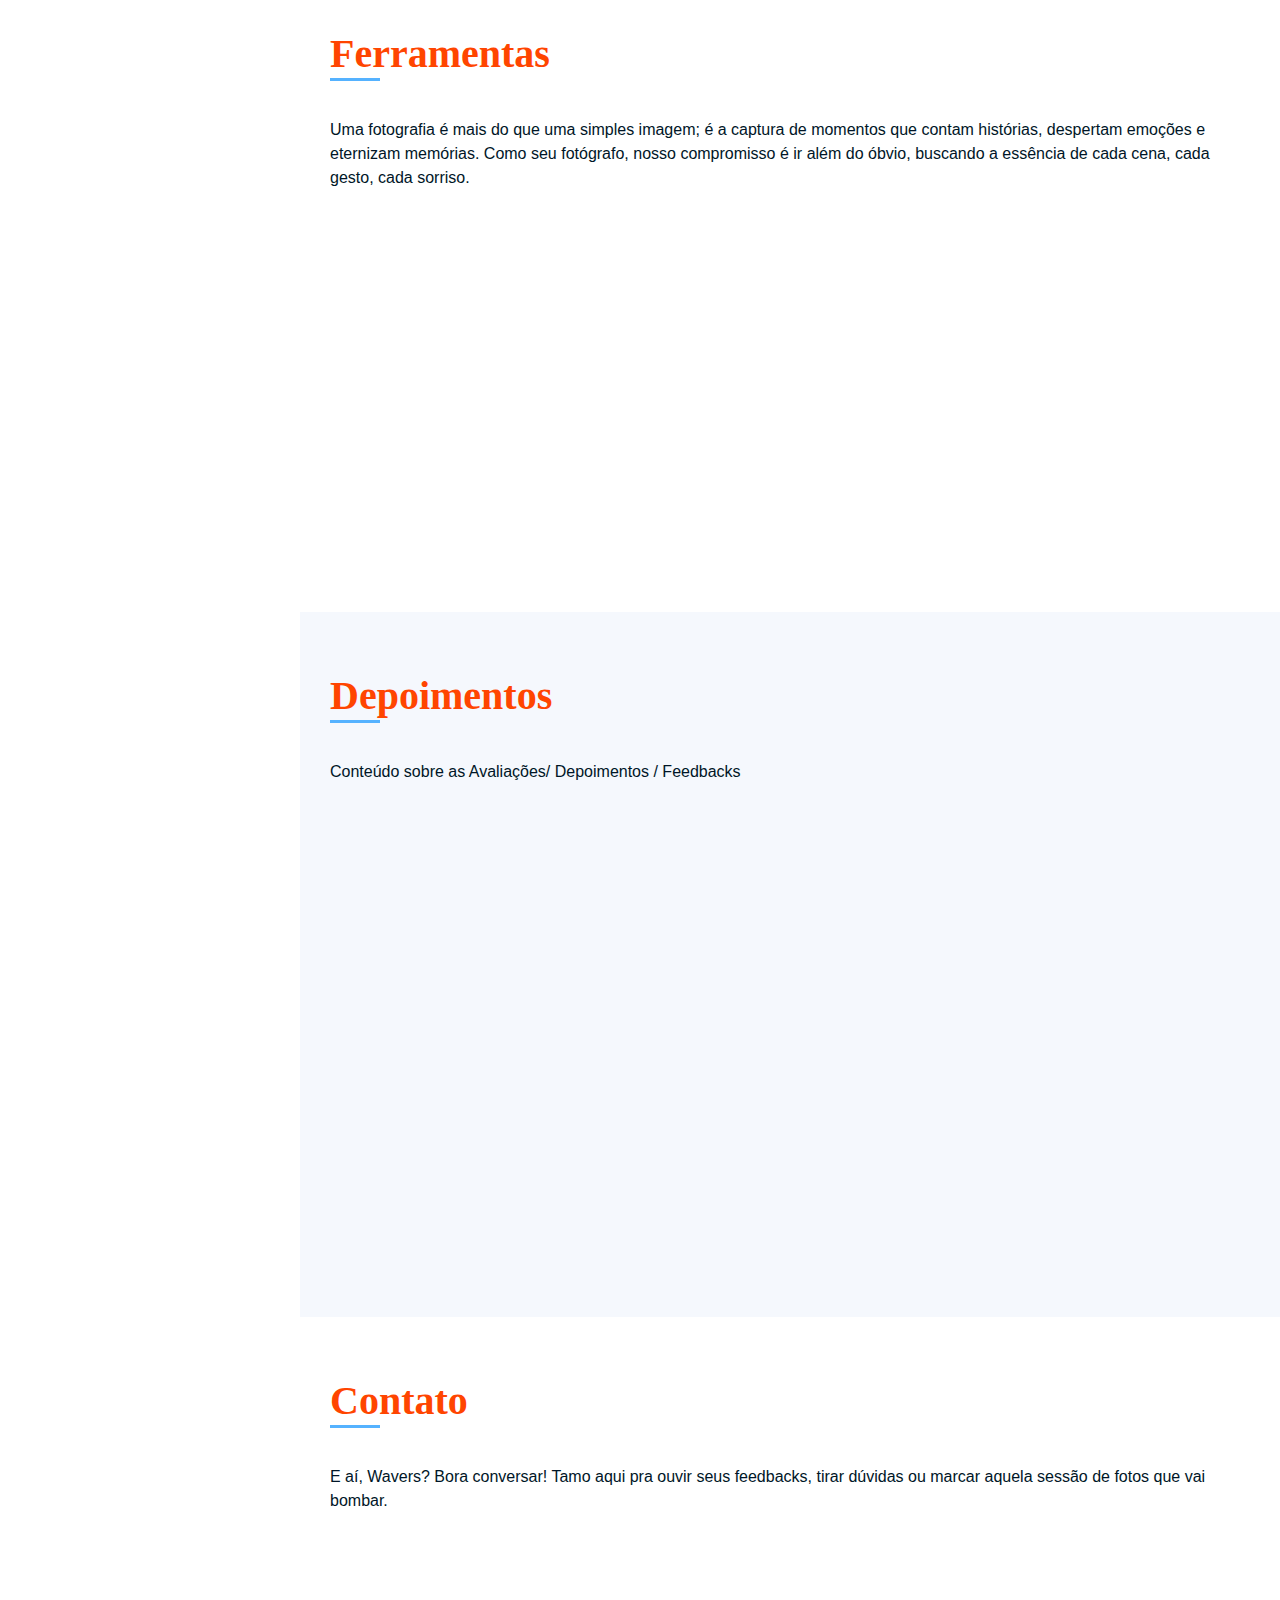
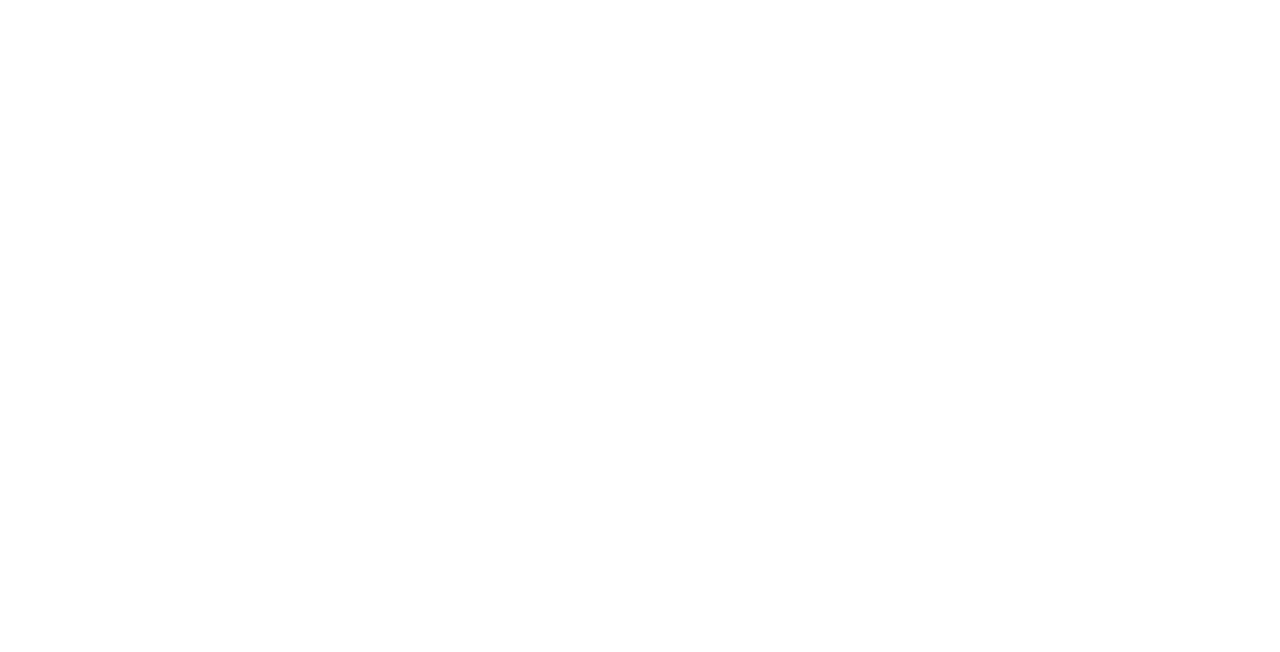
==== commit 9fc6a274: "HTML ATUALIZAÇÃO CONTATO" ====
--- a/index.html
+++ b/index.html
@@ -615,6 +615,83 @@
             </div> <!-- fim div container -->
         </section>
 
+        <section id="contato" class="contato">
+            <div class="container">
+                <div class="section-title">
+                    <h2> Contato </h2>
+                    <p> E aí, Wavers? Bora conversar! Tamo aqui pra ouvir seus feedbacks, tirar dúvidas ou marcar aquela sessão de fotos que vai bombar.</p>
+
+                </div>
+
+                <div class="row" data-aos="fade-in">
+                    <div class="col-lg-5 d-flex align-items-md-stretch">
+
+                        <div class="info">
+                            <div class="endereco">
+                                <i class="bi bi-geo-alt"></i>
+                                <h4> Endereço </h4>
+                                <p> Avenida Brigadeiro Faria Lima, 3500 </p>
+                                <p> Itaim Bibi </p>
+
+                            </div> <!-- fim div endereço -->
+
+                            <div class="email">
+                                <i class="bi bi-envelope-at"></i>
+                                <h4> E-mail: </h4>
+                                <p> contato@wave.com.br </p>
+                            </div> <!-- fim div email -->
+
+                            <div class="fone">
+                                <i class="bi bi-phone"></i>
+                                <h4> Telefone </h4>
+                                <p> +55 (11) 3584-9866 </p>
+
+                            </div> <!-- fim div fone -->
+
+                            <iframe src="https://www.google.com/maps/embed?pb=!1m18!1m12!1m3!1d3656.48355176882!2d-46.68551062375912!3d-23.586984962535777!2m3!1f0!2f0!3f0!3m2!1i1024!2i768!4f13.1!3m3!1m2!1s0x94ce574374d53855%3A0x320ff35f343cd979!2sAv.%20Brig.%20Faria%20Lima%2C%203500%20-%20Itaim%20Bibi%2C%20S%C3%A3o%20Paulo%20-%20SP%2C%2004538-132!5e0!3m2!1spt-BR!2sbr!4v1718144901184!5m2!1spt-BR!2sbr" width="400" height="300" style="border:0;" allowfullscreen="" loading="lazy" referrerpolicy="no-referrer-when-downgrade"> frameborder="0"></iframe>
+
+                        </div> <!-- fim info  -->
+
+                    </div> <!-- fim div col-lg-5 d-flex align-items-md-stretch lado esquerdo -->
+
+                    <div class="col-lg-7 mt-5 mt-lg-0 d-flex">
+                        <form action="#" method="post" class="email-form">
+                            <div class="row">
+                                <div class="grupo-form col-md-6">
+                                    <label for="nome"> Nome: </label>
+                                    <input type="text" name="nome" class="form-control" id="nome" placeholder="Digite seu nome completo:" required>
+
+                                </div> <!-- fim grupo frorm nome-->
+                                
+                                <div class="grupo-form col-md-6">
+                                    <label for="email"> E-mail </label>
+                                    <input type="email" name="email" class="form-control" id="email" placeholder="seu@email.com" required>
+
+                                </div> <!-- fim grupo frorm e-mail -->
+
+                                <div class="grupo-form col-md-6">
+                                    <label for="assunto"> Assunto: </label>
+                                    <input type="text" name="assunto" class="form-control" id="assunto" required>
+
+                                </div> <!-- fim grupo frorm assunto -->
+
+                                <div>
+                                    <label for="mensagem"> Digite sua mensagem.</label>
+                                    <textarea name="mensagem" class="form-control" id="mensagem" cols="30" rows="7"></textarea>
+                                </div> <!-- fim div mensagem -->
+
+                                <div class="text-center">
+                                    <button type="submit"> Enviar </button>
+                                </div> <!-- fim div mensagem -->
+
+                            </div> <!-- fim row forms -->
+                        </form> <!-- fim formulário -->
+                    </div> <!-- fim col-lg-7 mt-5 mt-lg-0 d-flex lado direito -->
+
+                </div> <!-- fim div row -->
+            </div> <!-- fim div container -->
+        </section>
+
     </main> <!-- Fim Conteúdo Principal -->
 
     <!-- ínicio roda pé -->
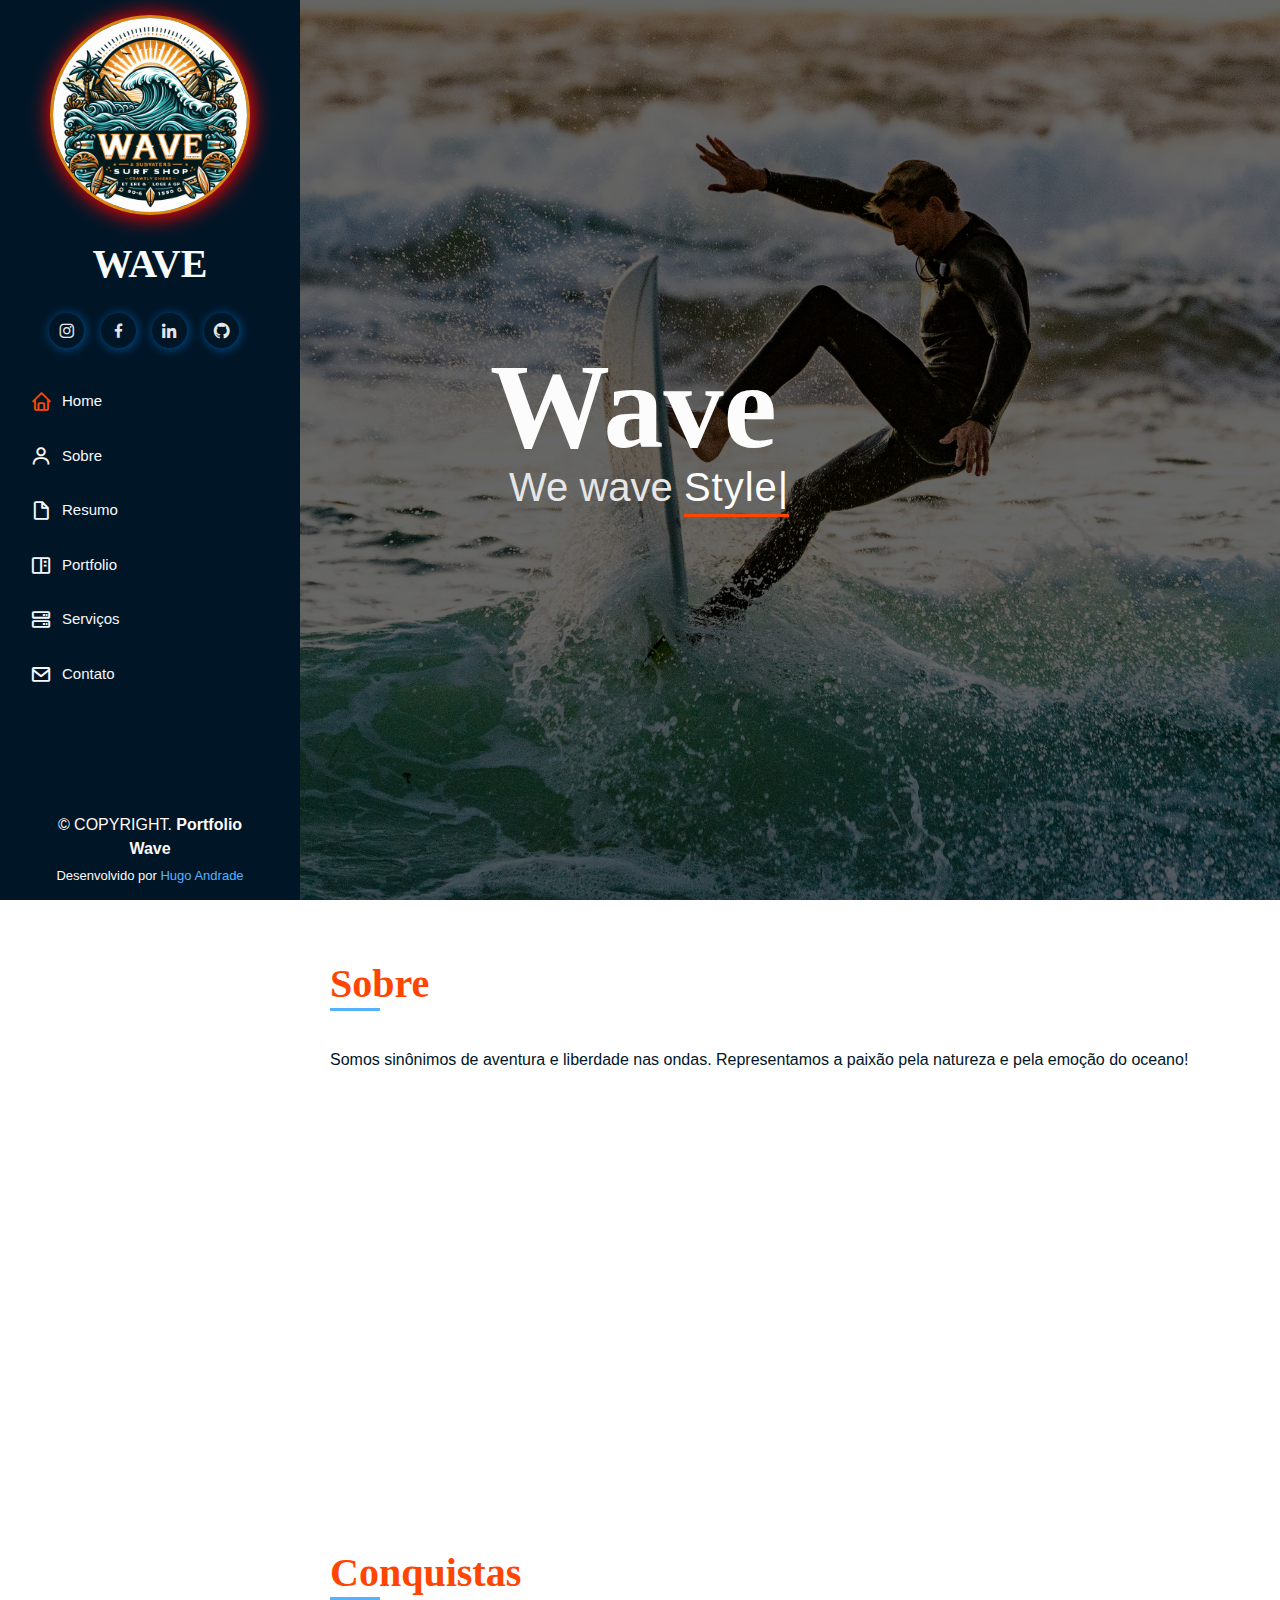
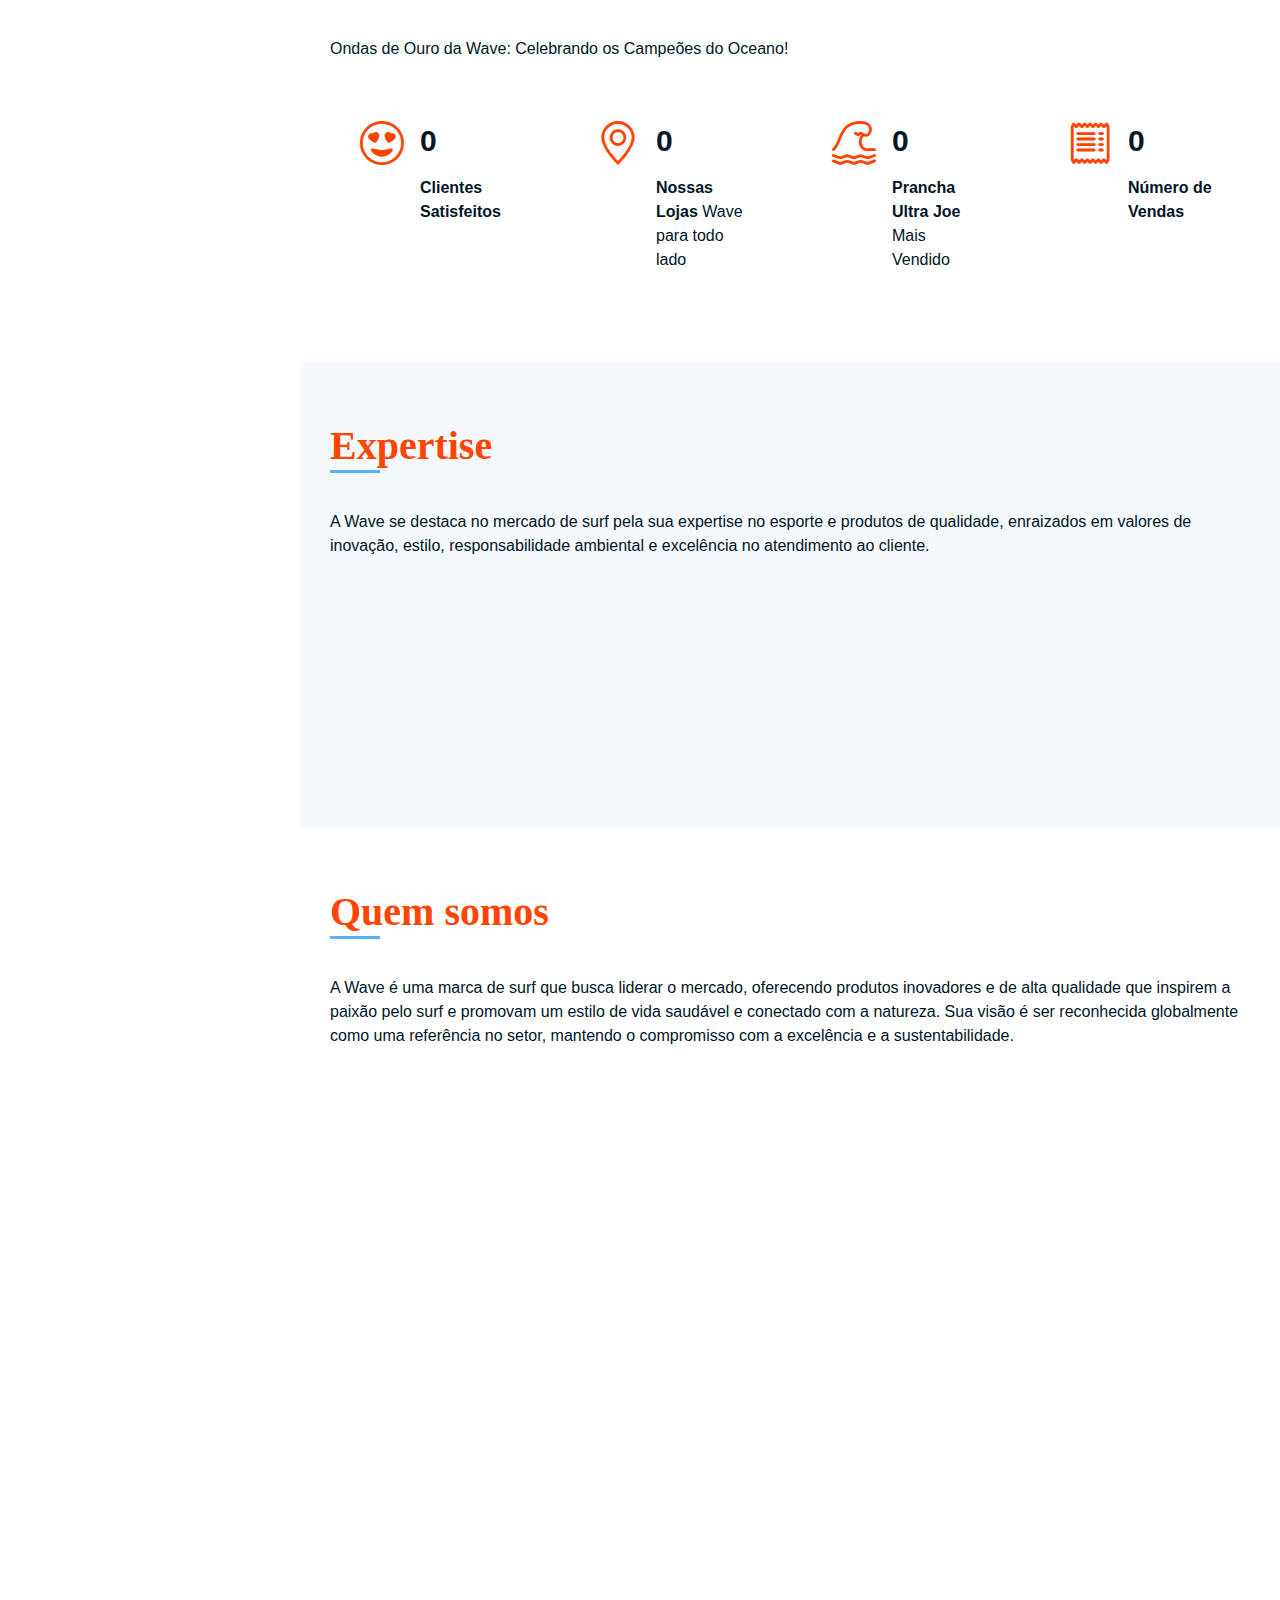
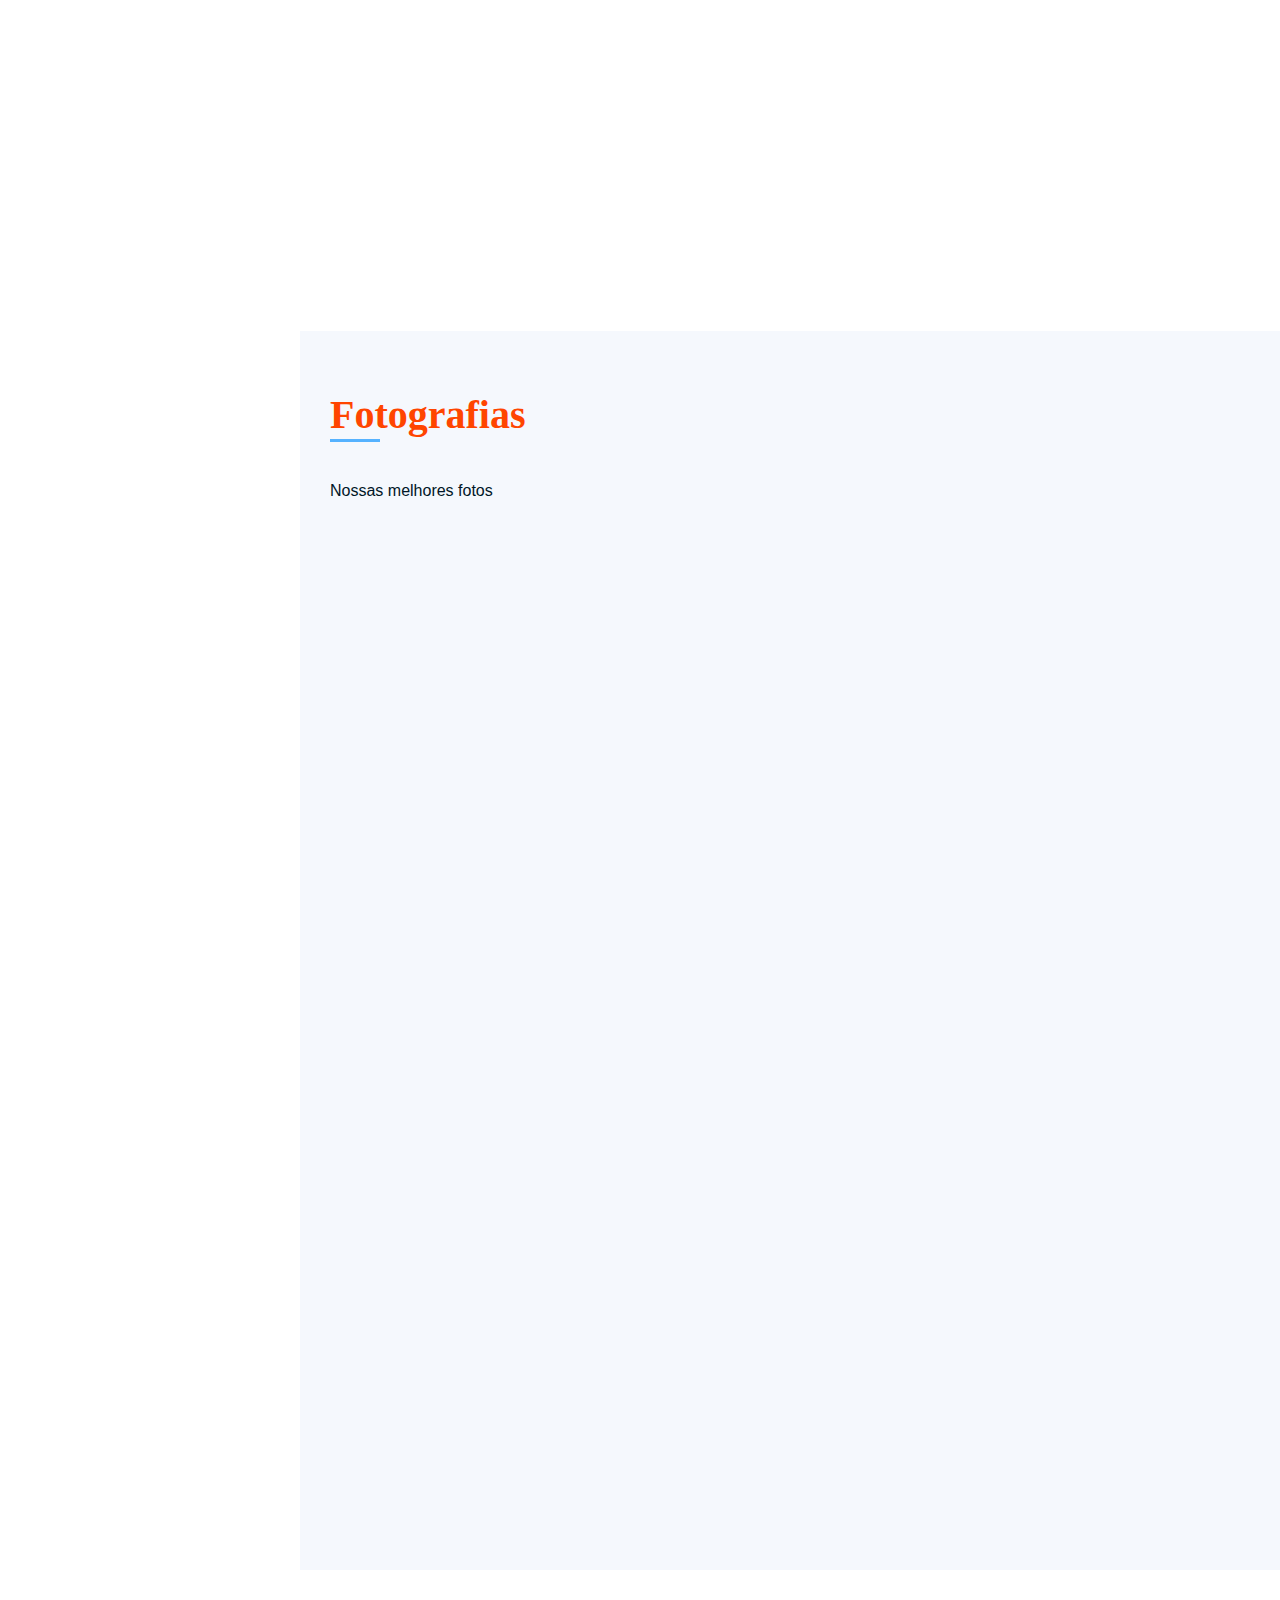
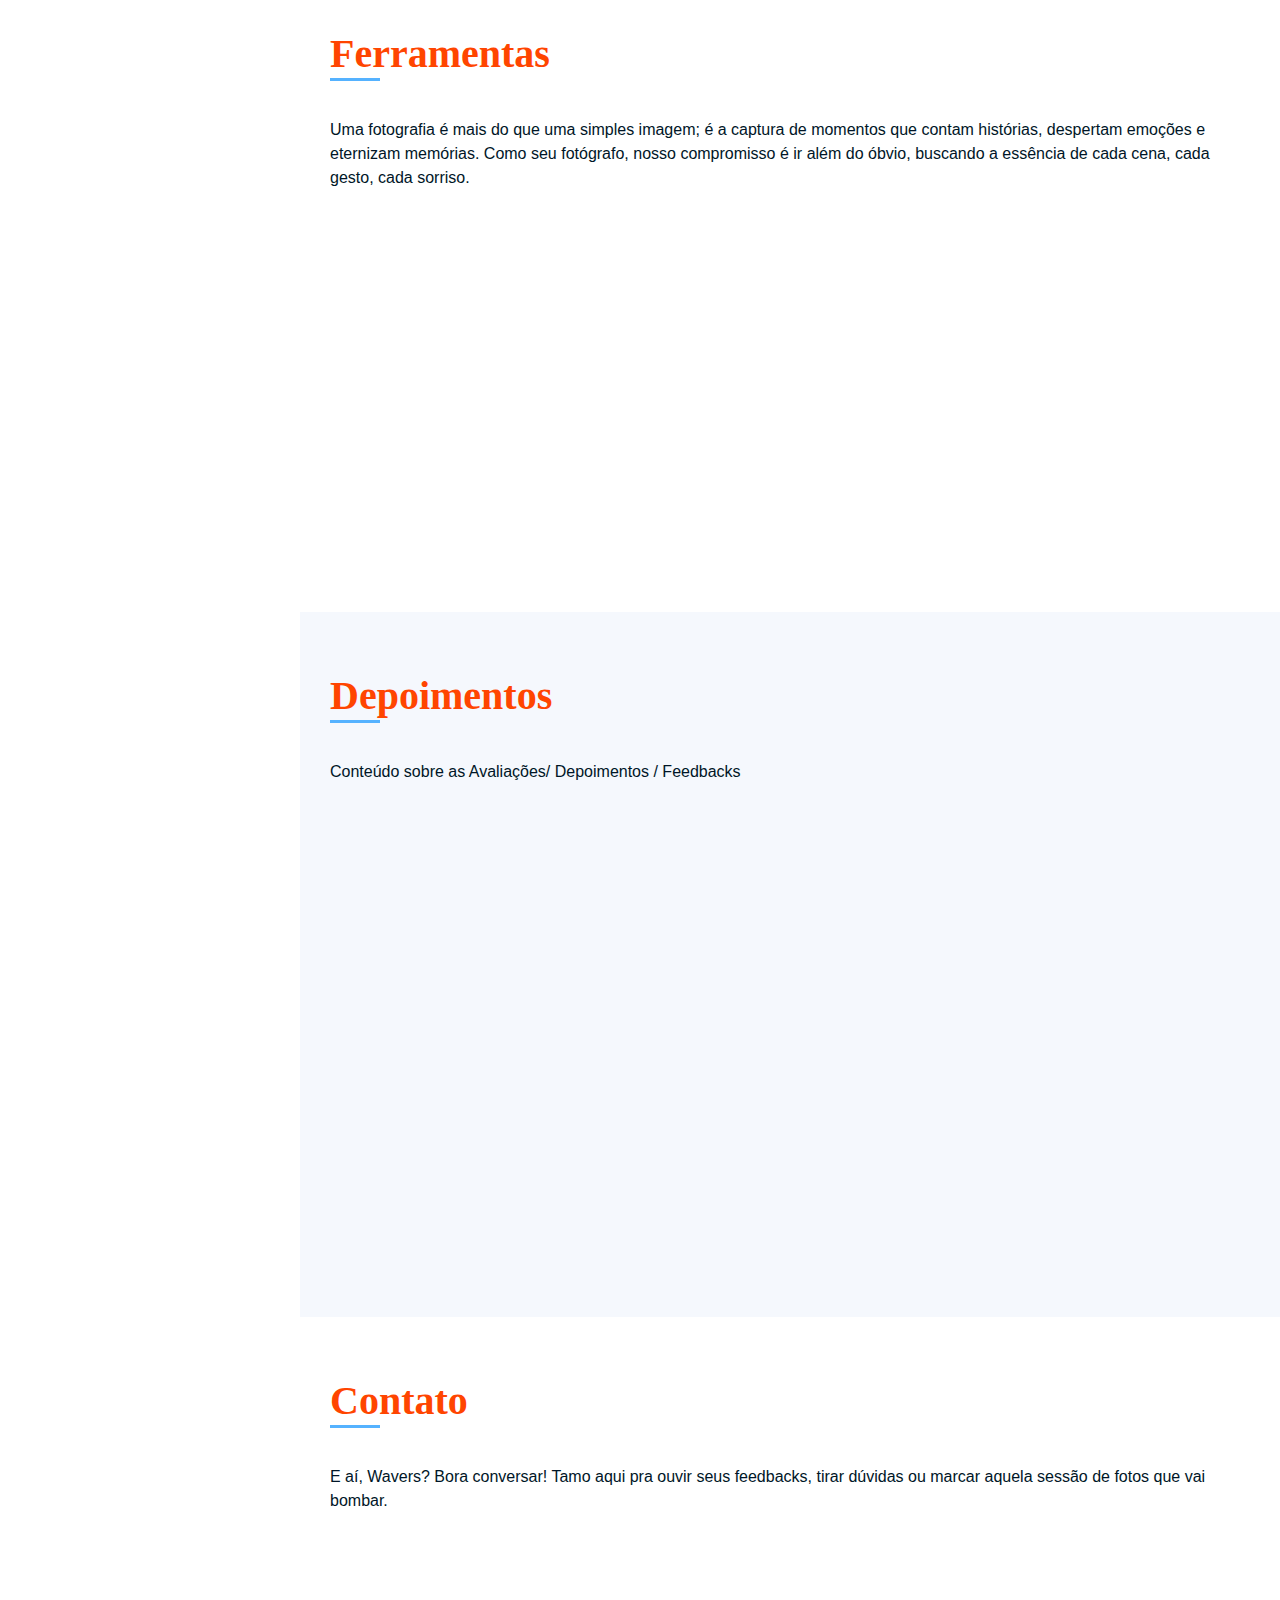
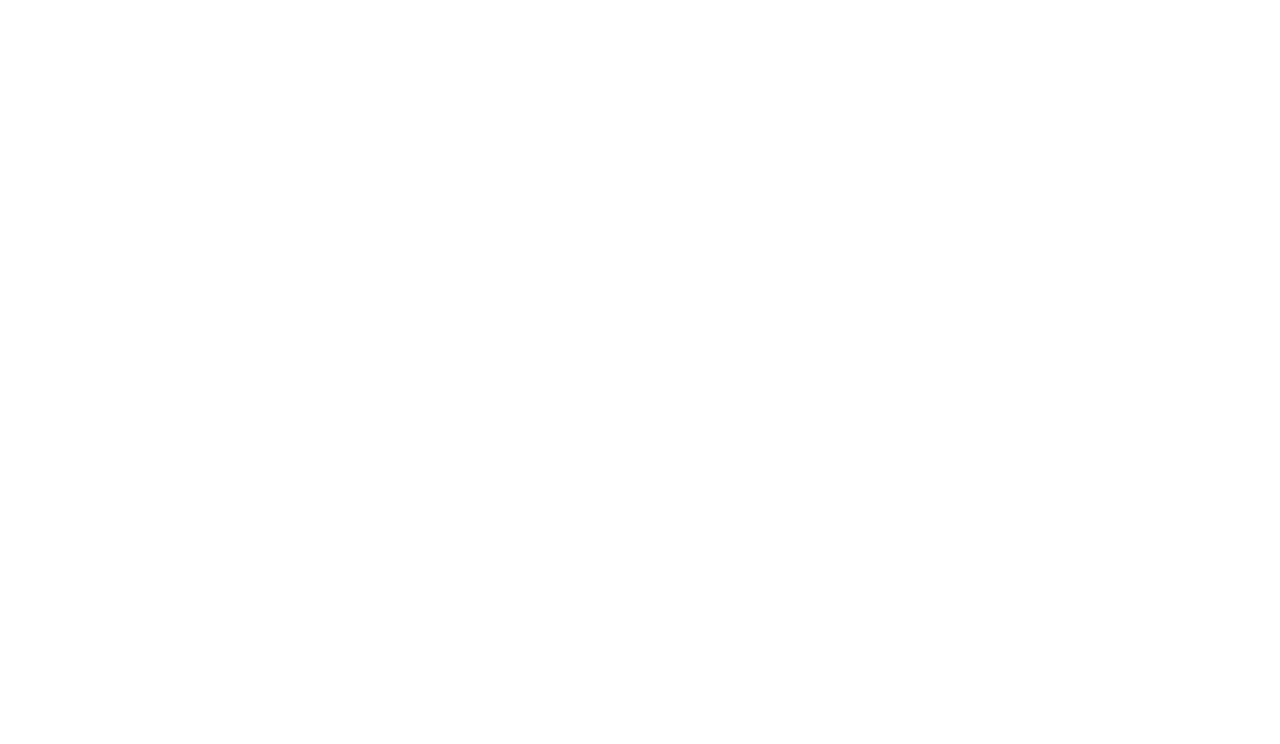
==== commit b893f977: "FOOTER HMTL E CSS" ====
--- a/index.html
+++ b/index.html
@@ -630,9 +630,7 @@
                             <div class="endereco">
                                 <i class="bi bi-geo-alt"></i>
                                 <h4> Endereço </h4>
-                                <p> Avenida Brigadeiro Faria Lima, 3500 </p>
-                                <p> Itaim Bibi </p>
-
+                                <p> Avenida Brigadeiro Faria Lima, 3500 <br>Itaim Bibui </p>
                             </div> <!-- fim div endereço -->
 
                             <div class="email">
@@ -648,7 +646,7 @@
 
                             </div> <!-- fim div fone -->
 
-                            <iframe src="https://www.google.com/maps/embed?pb=!1m18!1m12!1m3!1d3656.48355176882!2d-46.68551062375912!3d-23.586984962535777!2m3!1f0!2f0!3f0!3m2!1i1024!2i768!4f13.1!3m3!1m2!1s0x94ce574374d53855%3A0x320ff35f343cd979!2sAv.%20Brig.%20Faria%20Lima%2C%203500%20-%20Itaim%20Bibi%2C%20S%C3%A3o%20Paulo%20-%20SP%2C%2004538-132!5e0!3m2!1spt-BR!2sbr!4v1718144901184!5m2!1spt-BR!2sbr" width="400" height="300" style="border:0;" allowfullscreen="" loading="lazy" referrerpolicy="no-referrer-when-downgrade"> frameborder="0"></iframe>
+                            <iframe src="https://www.google.com/maps/embed?pb=!1m18!1m12!1m3!1d3656.48355176882!2d-46.68551062375912!3d-23.586984962535777!2m3!1f0!2f0!3f0!3m2!1i1024!2i768!4f13.1!3m3!1m2!1s0x94ce574374d53855%3A0x320ff35f343cd979!2sAv.%20Brig.%20Faria%20Lima%2C%203500%20-%20Itaim%20Bibi%2C%20S%C3%A3o%20Paulo%20-%20SP%2C%2004538-132!5e0!3m2!1spt-BR!2sbr!4v1718144901184!5m2!1spt-BR!2sbr" style="border:0; width: 100%; height: 300px;" allowfullscreen="" loading="lazy" referrerpolicy="no-referrer-when-downgrade"> frameborder="0"></iframe>
 
                         </div> <!-- fim info  -->
 
@@ -658,25 +656,25 @@
                         <form action="#" method="post" class="email-form">
                             <div class="row">
                                 <div class="grupo-form col-md-6">
-                                    <label for="nome"> Nome: </label>
+                                    <label for="nome"> Nome: * </label>
                                     <input type="text" name="nome" class="form-control" id="nome" placeholder="Digite seu nome completo:" required>
 
                                 </div> <!-- fim grupo frorm nome-->
                                 
                                 <div class="grupo-form col-md-6">
-                                    <label for="email"> E-mail </label>
+                                    <label for="email"> E-mail * </label>
                                     <input type="email" name="email" class="form-control" id="email" placeholder="seu@email.com" required>
 
                                 </div> <!-- fim grupo frorm e-mail -->
 
-                                <div class="grupo-form col-md-6">
-                                    <label for="assunto"> Assunto: </label>
+                                <div class="grupo-form">
+                                    <label for="assunto"> Assunto: *</label>
                                     <input type="text" name="assunto" class="form-control" id="assunto" required>
 
                                 </div> <!-- fim grupo frorm assunto -->
 
                                 <div>
-                                    <label for="mensagem"> Digite sua mensagem.</label>
+                                    <label for="mensagem"> Digite sua mensagem: *</label>
                                     <textarea name="mensagem" class="form-control" id="mensagem" cols="30" rows="7"></textarea>
                                 </div> <!-- fim div mensagem -->
 
@@ -696,6 +694,15 @@
 
     <!-- ínicio roda pé -->
     <footer id="footer">
+        <div class="container">
+            <div class="copyright">
+                &copy; COPYRIGHT. <strong> <span> Portfolio Wave</span> </strong>
+            </div>
+
+            <div class="creditos">
+                Desenvolvido por <a href="https://github.com/cursofrontendsenaihugo" target="_blank">Hugo Andrade</a>
+            </div>
+        </div> <!-- fim container -->
 
     </footer> <!-- fim roda pé -->
 
--- a/css/style.css
+++ b/css/style.css
@@ -16,6 +16,7 @@
     --sombra-clara: #fcfcfc;
     --cor-branca: #fffafa;
     --cor-detail: #fbffff;
+    --contatoarea: #f7f7f7;
 }
 
 /* CSS Geral */
@@ -728,4 +729,142 @@
 .depoimentos .swiper-pagination .swiper-pagination-bullet:hover{
     background: var(--border-color);
     transition: ease-in-out 0.3s;
+}
+
+/* Contato */
+
+.contato{
+    padding-bottom: 130px;
+}
+
+.contato .info{
+    padding: 30px;
+    padding-right: 30px;
+    background: var(--contatoarea);
+    width: 100%;
+    box-shadow: 0 0 24px 0 rgba(0, 0, 0, 0.12);
+}
+
+.contato .info i{
+    font-size: 20px;
+    color: var(--cor-detalhes);
+    float: left;
+    width: 44px;
+    height: 44px;
+    border-radius: 50px;
+    background-color: var(--primary-bg-color);
+    display: flex;
+    justify-content: center;
+    align-items: center;
+    transition: all 0.3s ease-in-out;
+}
+
+.contato .info h4{
+    padding: 0 0 0 60px;
+    font-size: 22px;
+    font-weight: 600;
+    margin-bottom: 5px;
+    color: var(--border-color);
+}
+
+.contato .info p{
+    padding: 0 0 10px 60px;
+    margin-bottom: 20px;
+    font-size: 16px;
+}
+
+.contato .info i:hover{
+    background: var(--fundo-claro);
+    color: var(--texto-branco);
+}
+
+.contato .info .fone p:hover{
+    color: var(--border-color);
+}
+
+.contato .email-form{
+    width: 100%;
+    padding: 30px;
+    background: var(--contatoarea);
+    box-shadow: 0 0 24px 0 rgba(0, 0, 0, 0.12)
+} 
+
+.contato .email-form .form-group{
+    padding-bottom: 10px;
+    margin-bottom: 15px;
+}
+
+.contato .email-form label{
+    padding-top: 20px;
+    padding-bottom: 5px;
+    font-size: 16px;
+    font-weight: 550;
+    color: var(--cor-detalhes);
+}
+
+.contato .email-form input,
+.contato .email-form textarea{
+  /*   box-shadow: none; */
+}
+
+.contato .email-form input{
+    height: 35px;
+}
+
+.contato .email-form textarea{
+    padding: 10px 15px;
+}
+
+.contato .email-form button[type=submit] {
+    background: var(--cor-detalhes);
+    border: 0;
+    padding: 10px 24px;
+    color: var(--texto-branco);
+    border-radius: 4px;
+    margin-top: 60px;
+    font-weight: 550;
+}
+
+.contato .email-form button[type=submit]:hover{
+    background: var(--border-color);
+    color: var(--cor-branca);
+    font-weight: 550px;
+}
+
+#footer{
+    padding: 15px;
+    color: var(--cor-branca);
+    position: fixed;
+    left: 0;
+    bottom: 0;
+    z-index: 9999;
+    background: var(--primary-bg-color);
+    width: 300px;
+}
+
+#footer .copyright{
+    text-align: center;
+}
+
+#footer .creditos{
+    padding-top: 5px;
+    text-align: center;
+    font-size: 13px;
+    color: var(--cor-branca);
+}
+
+#footer .creditos a{
+    color: var(--cor-detalhes);
+}
+
+#footer .creditos a:hover{
+    color: var(--border-color);
+}
+
+@media (max-width: 1199) {
+    #footer {
+        position: static;
+        width: auto;
+        padding-right: 20px 15px;
+    }
 }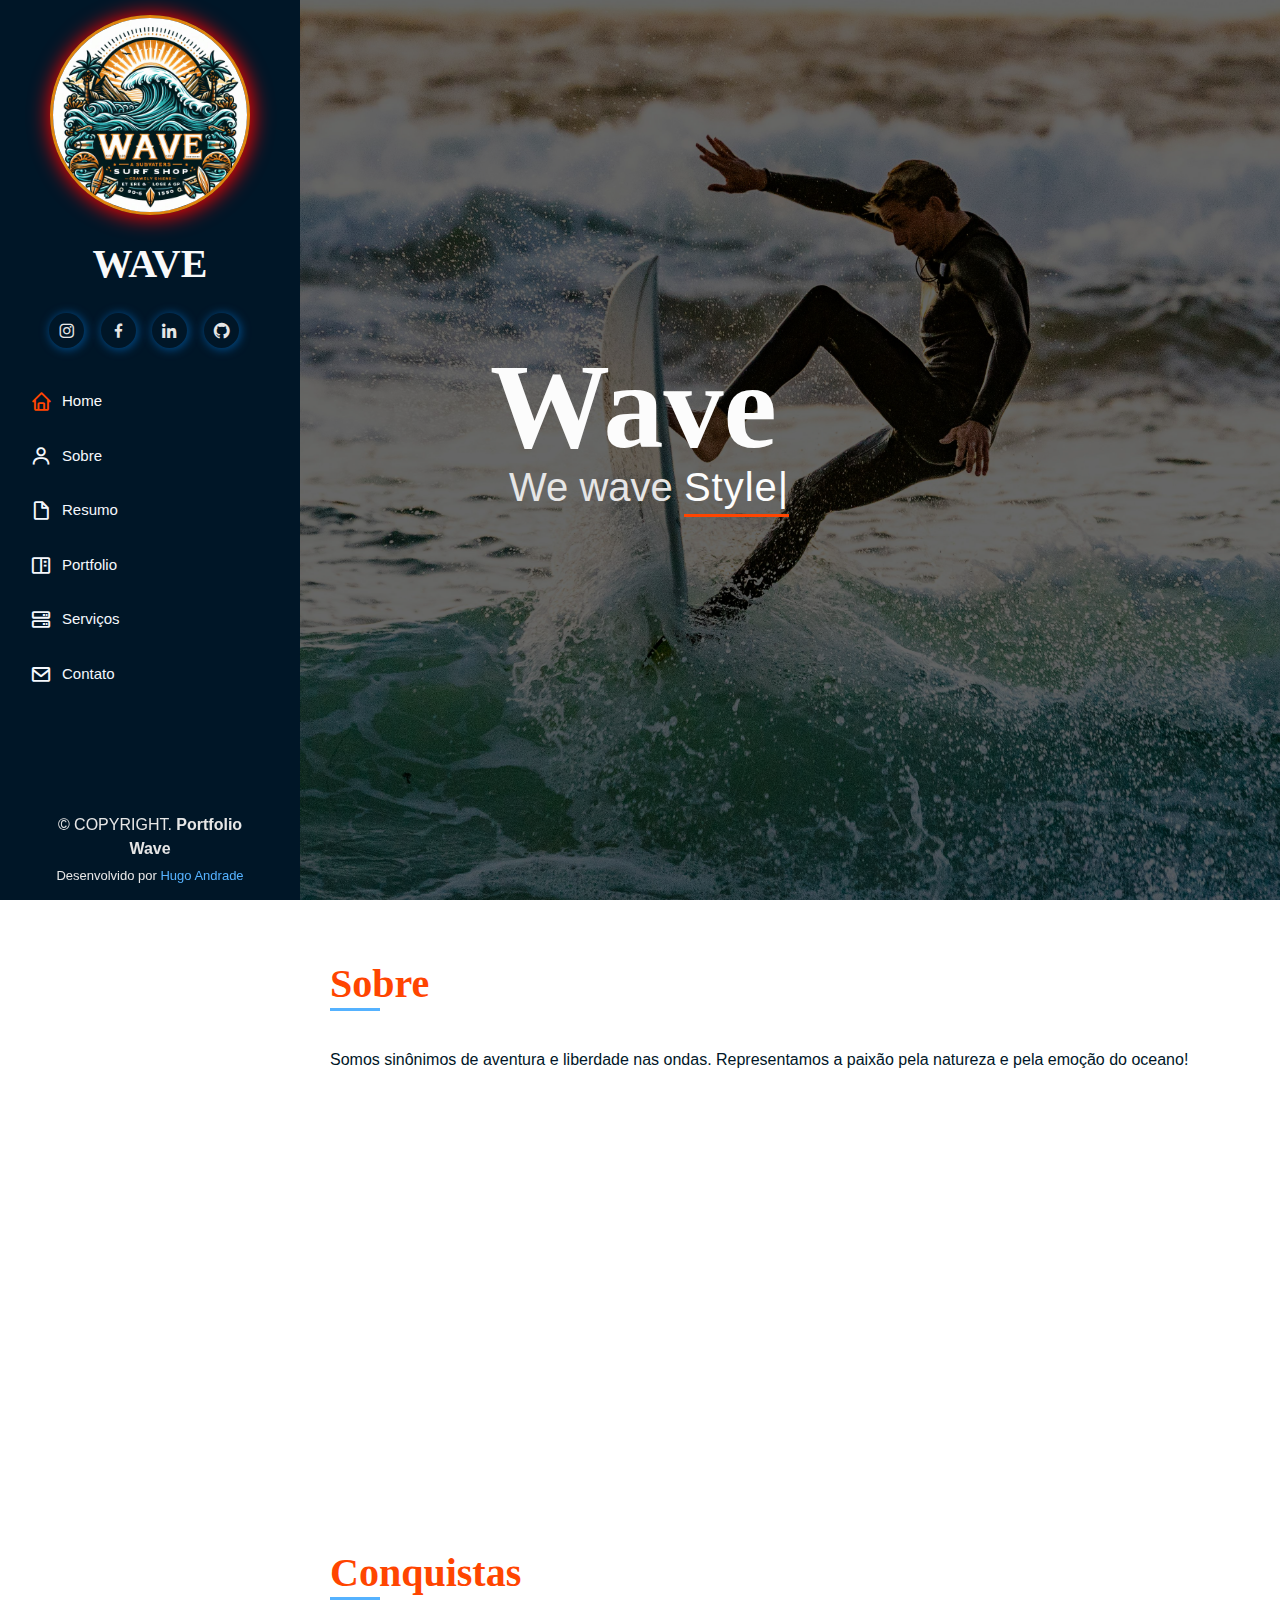
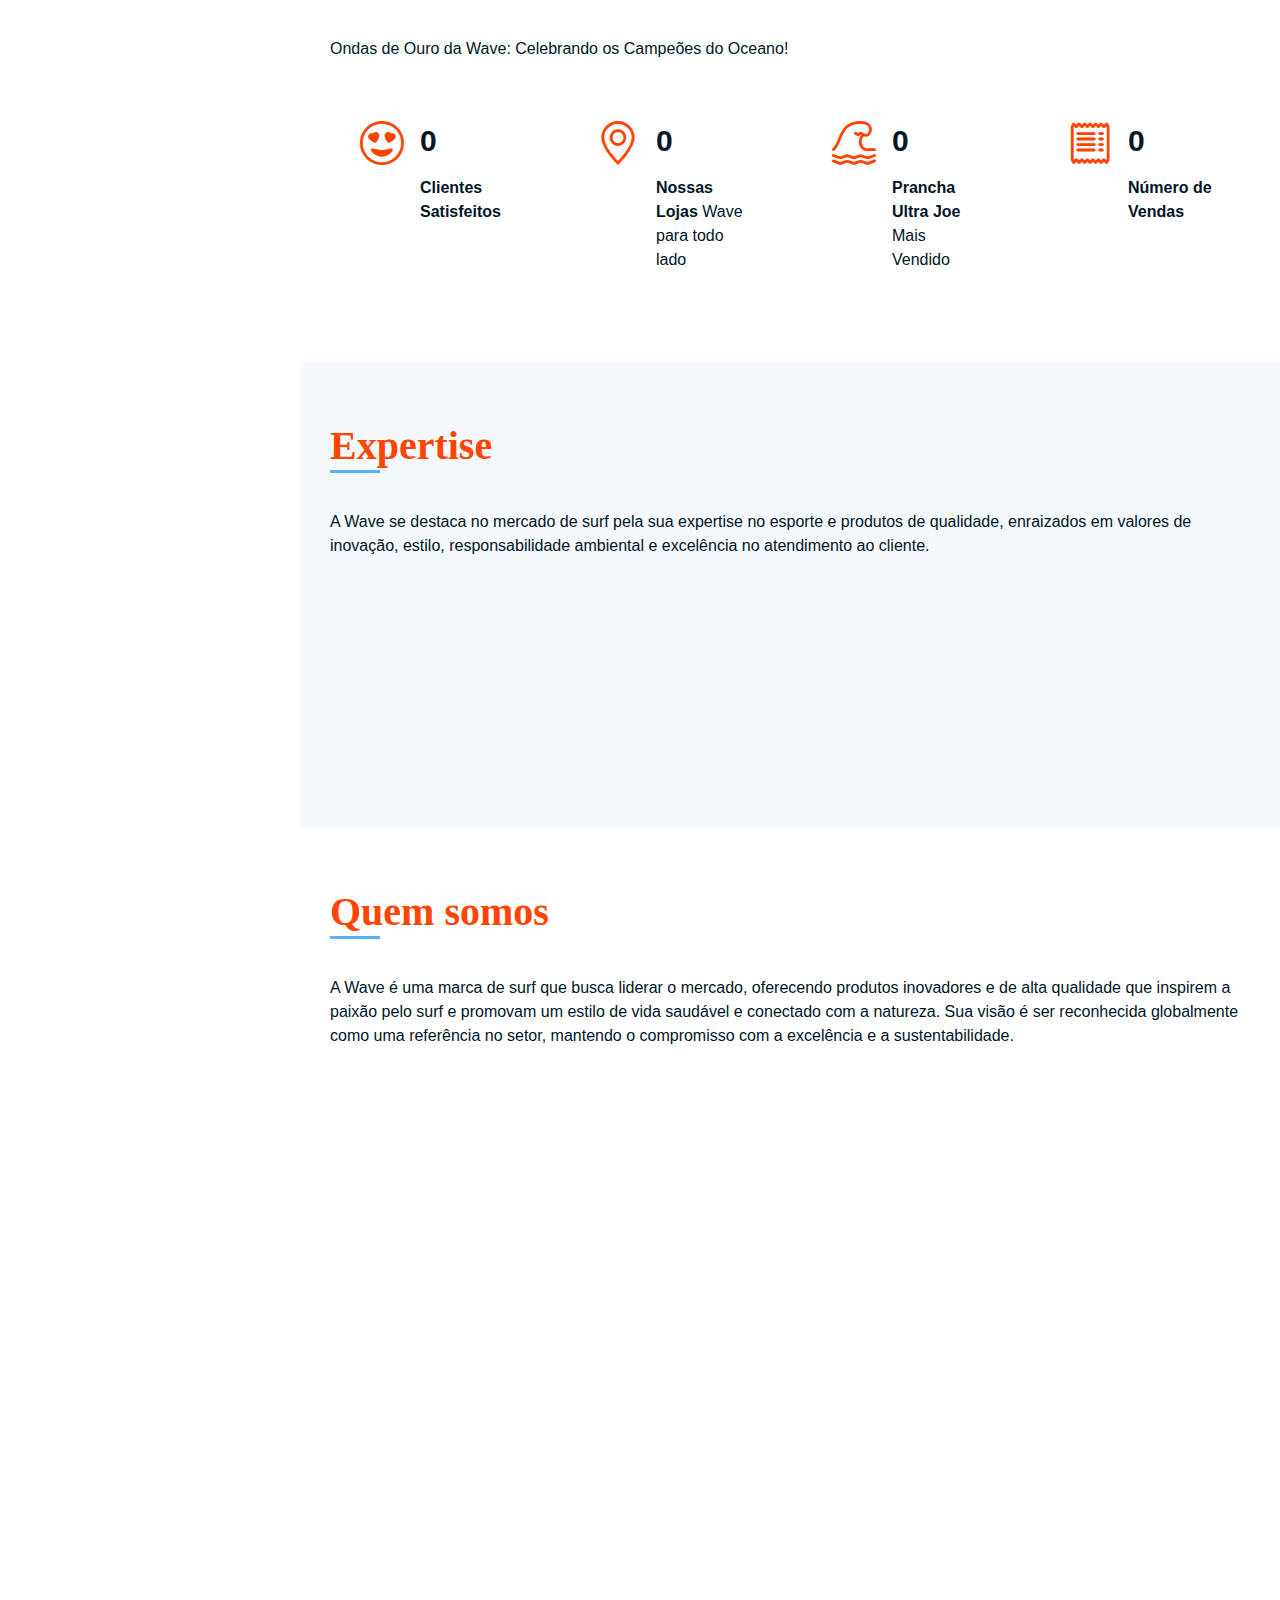
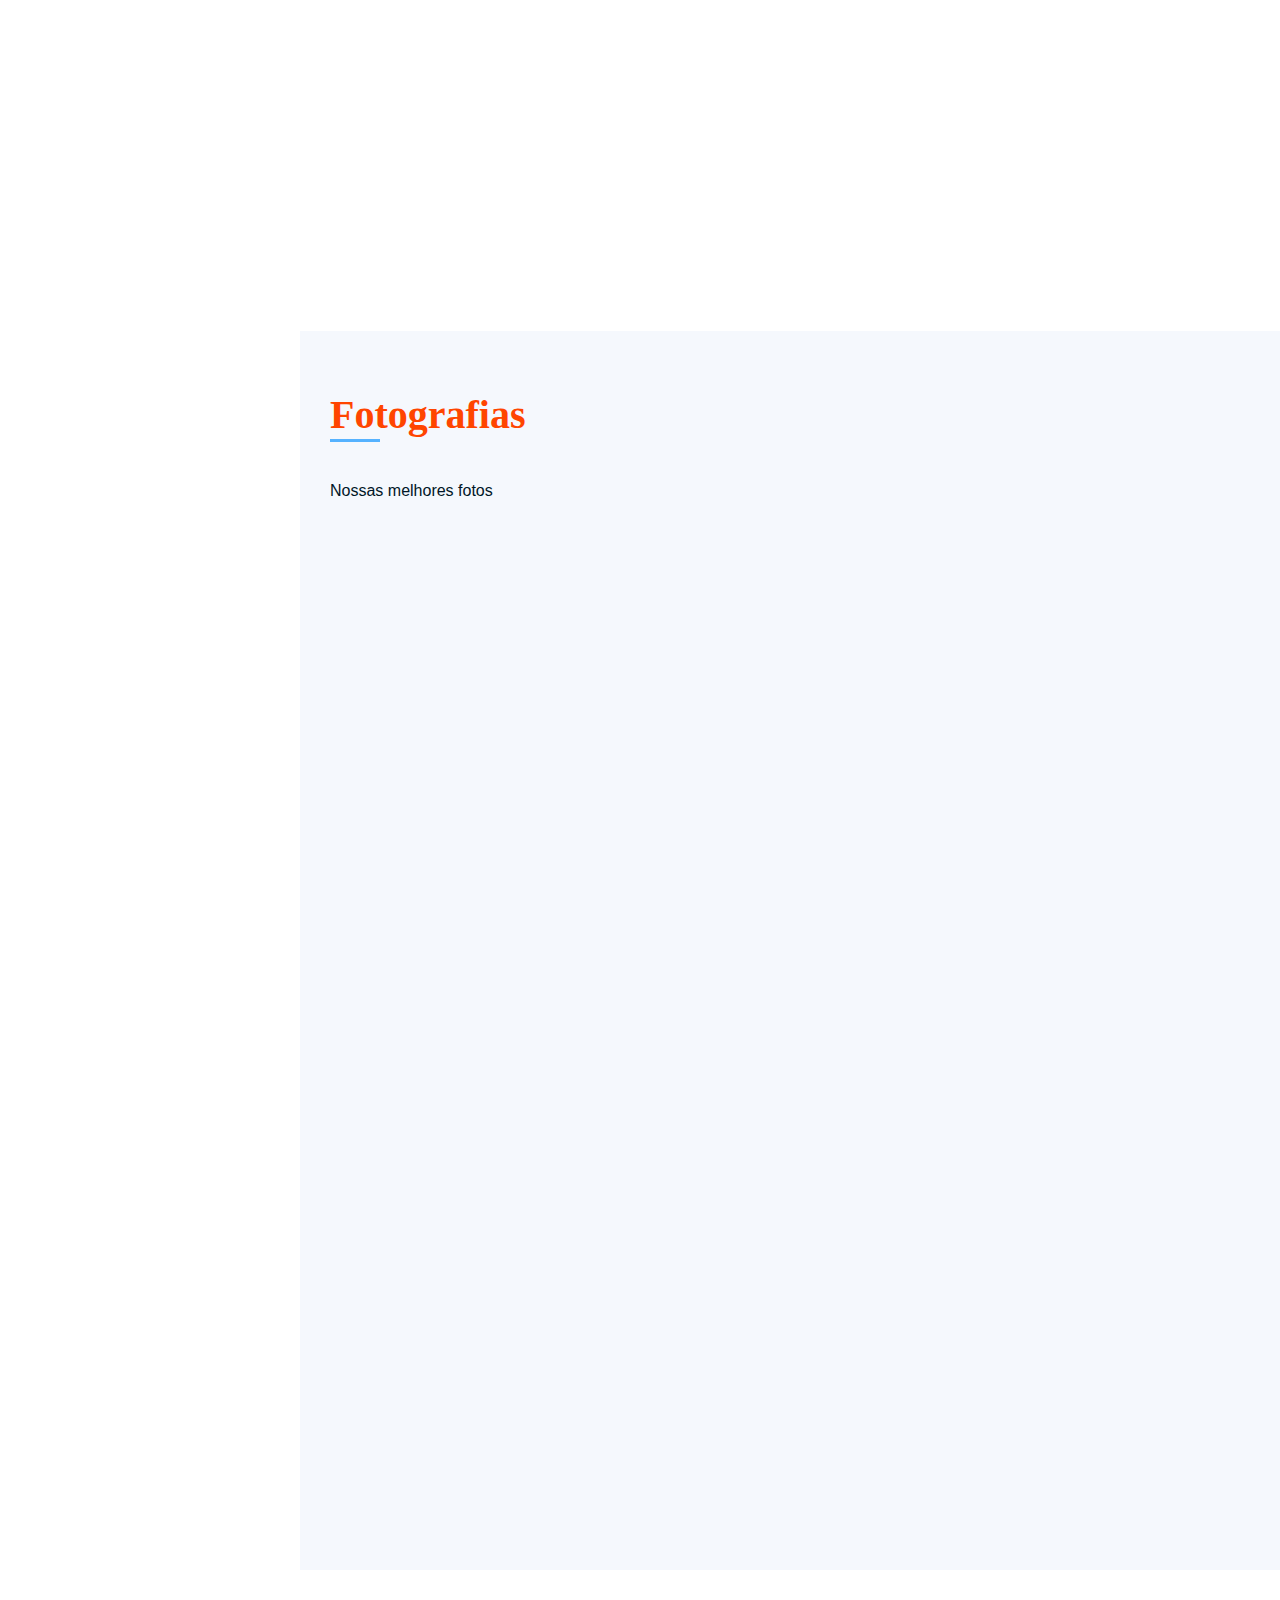
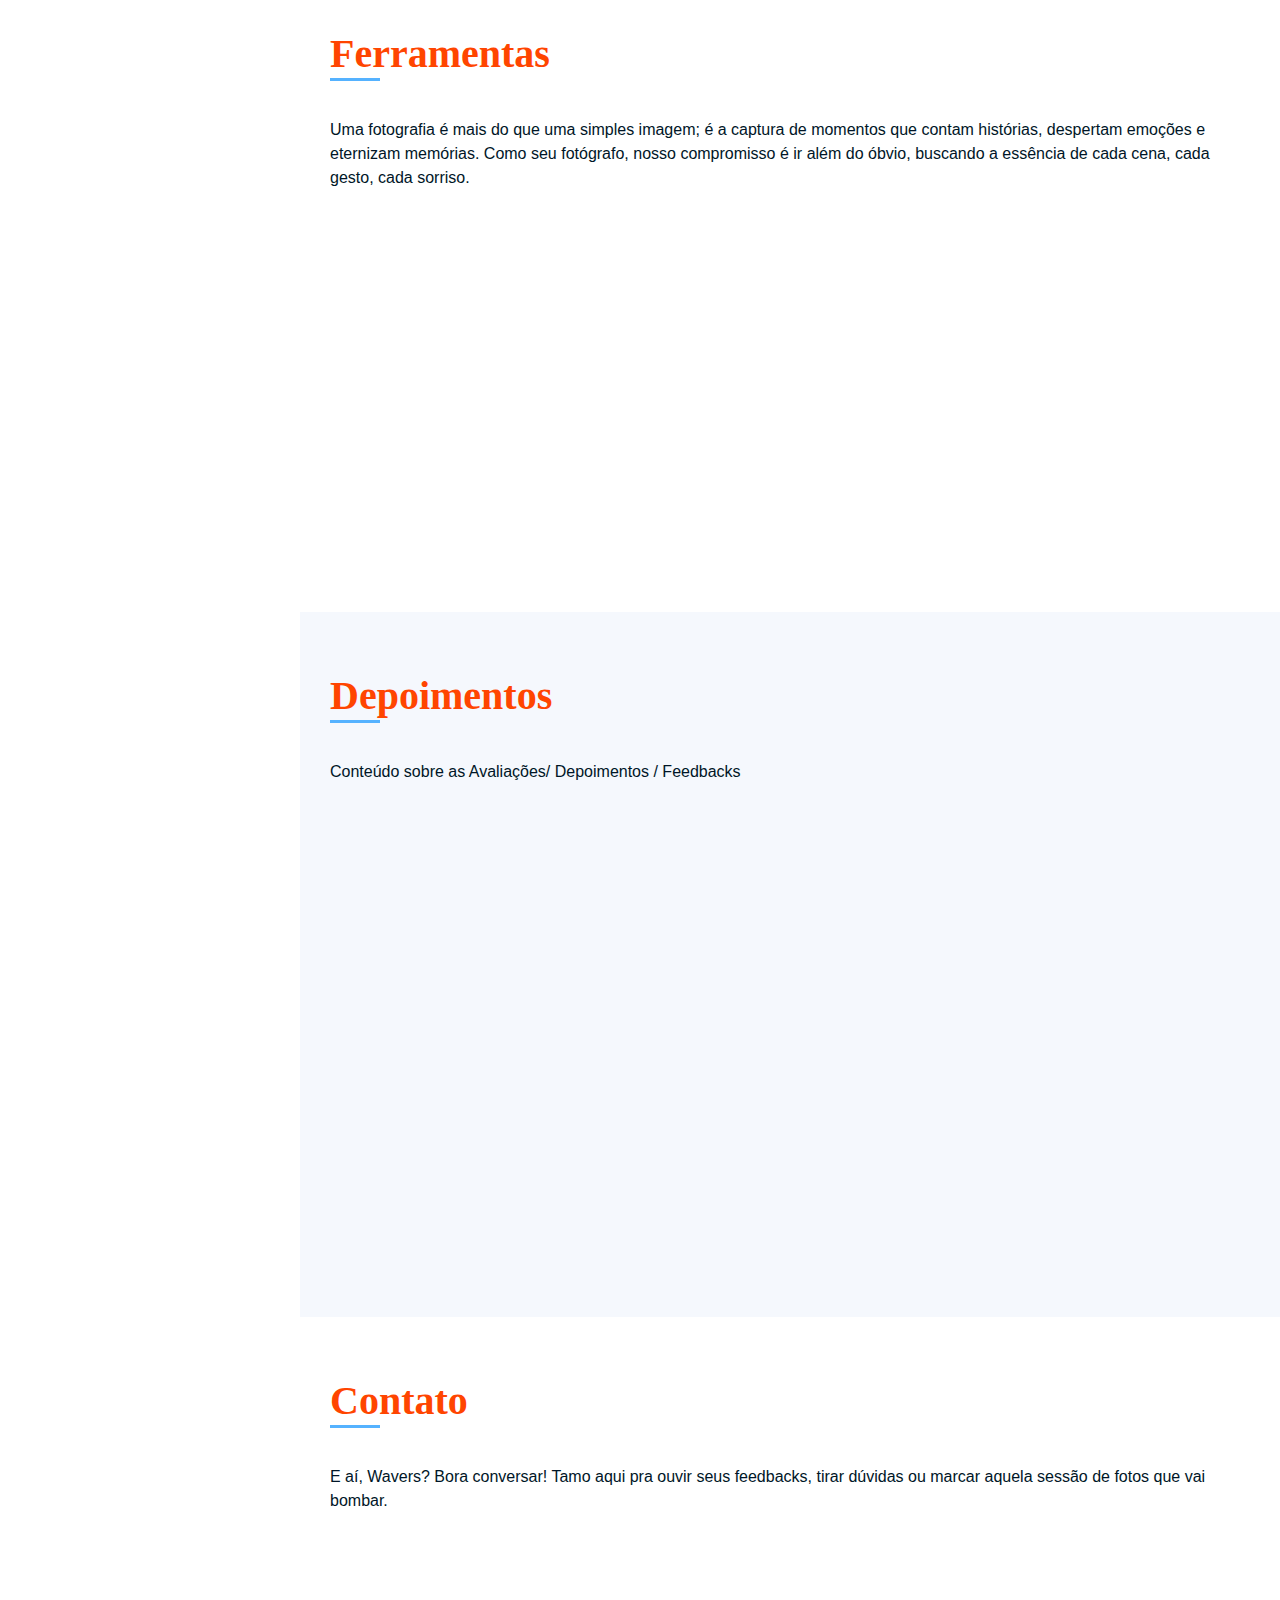
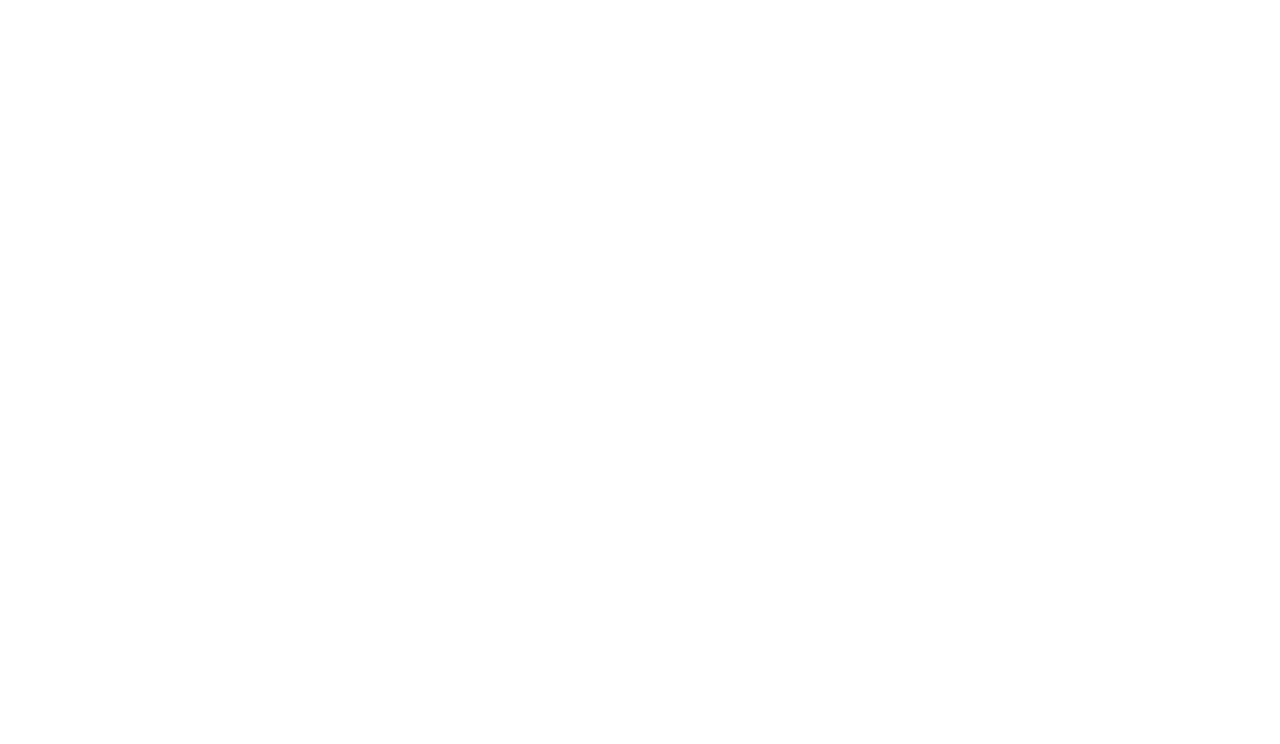
==== commit 13fdd550: "upload details" ====
--- a/index.html
+++ b/index.html
@@ -5,8 +5,12 @@
     <meta name="viewport" content="width=device-width, initial-scale=1.0">
     <title> Wave </title>
     <!-- Criar Meta -->
-
+    <meta name="author" content="Hugo Andrade">
+    <meta name="robots" content="index, follow">
+    <meta name="description" content="wave, os melhores fotografos para surfistas">
+    <meta name="keywords" content="wave, fotografia, surf, surfistas, ondas, onda, surfista, fotografia maravilhosas, fotografia sol, fotografia de surfistas">
     <!--  Criar Favicon -->
+    <link rel="shortcut icon" href="img/logo/logo-img.jpg">
 
     <!-- Css Bootstrap -->
     <link rel="stylesheet" href="bootstrap/aos/aos.css">
--- a/css/style.css
+++ b/css/style.css
@@ -167,6 +167,18 @@
     }
 }
 
+@media only screen and (max-width: 480px) {
+    /* Ajuste o seletor conforme necessário para atingir a imagem específica */
+    .hero{
+        width: 100%; /* Garante que a imagem ocupe toda a largura disponível */
+        height: auto; /* Mantém a proporção da imagem */
+        max-width: 100%; /* Impede que a imagem ultrapasse a largura do dispositivo */
+        display: block; /* Garante que a imagem se comporte corretamente como um bloco */
+        margin: 0 auto; 
+    }}
+
+
+
 /** Menu Desktop **/
 .nav-menu {
     padding: 30px 0 0 0;
@@ -251,6 +263,7 @@
     background-size: cover;
 }
 
+
 #hero::before{
     content: "";
     background: rgba(0, 0, 0, 0.6);
@@ -304,6 +317,15 @@
         font-size: 25px;
     }
 }
+
+@media (max-width: 480px){
+    #hero{
+        width: 100%;
+        height: auto;
+        max-width: 100%;
+        display: block;
+        margin: 0 auto;
+}}
 
 .email{
     color: var(--texto-escuro);
@@ -588,6 +610,50 @@
 .portfolio .portfolio-wrap:hover .portfolio-links{
     opacity: 1;
     bottom: 0;
+}
+
+/* Portfolio Detalhes */
+
+.breadcrumbs{
+    padding: 20px 0;
+    background: #f9f9f9;
+}
+
+.breadcrumbs h2{
+    font-size: 26px;
+    font-weight: 300;
+}
+
+.breadcrumbs ol{
+    display: flex;
+    flex-wrap: wrap;
+    list-style: none;
+    padding: 0;
+    margin: 0;
+    font-size: 15px;
+}
+
+.breadcrumbs ol li+li{
+    padding-left: 10px;
+}
+
+.breadcrumbs ol li+li::before{
+    content: "/";
+    display: inline-block;
+    padding-right: 10px;
+    color: red;
+}
+
+@media (max-width: 768px){
+    .breadcrumbs .d-flex{
+        display: block !important;
+    }
+    .breadcrumbs ol{
+        display: block;
+    }
+    .breadcrumbs ol li{
+        display: inline-block;
+    }
 }
 
 /* Serviços // Produtos */
@@ -802,10 +868,10 @@
     color: var(--cor-detalhes);
 }
 
-.contato .email-form input,
+/* .contato .email-form input,
 .contato .email-form textarea{
-  /*   box-shadow: none; */
-}
+    box-shadow: none;
+} */
 
 .contato .email-form input{
     height: 35px;
@@ -829,39 +895,37 @@
     background: var(--border-color);
     color: var(--cor-branca);
     font-weight: 550px;
-}
-
-#footer{
+    transition: ease-in-out 0.2s;
+}
+
+#footer {
     padding: 15px;
-    color: var(--cor-branca);
+    color: var(--texto-claro);
+    font-size: 16px;
     position: fixed;
     left: 0;
     bottom: 0;
     z-index: 9999;
-    background: var(--primary-bg-color);
+    background: var(--fundo-menu-lateral);
     width: 300px;
 }
-
-#footer .copyright{
+#footer .copyright {
     text-align: center;
 }
-
-#footer .creditos{
+#footer .creditos {
     padding-top: 5px;
     text-align: center;
     font-size: 13px;
-    color: var(--cor-branca);
-}
-
+    color: var(--texto-claro);
+}
 #footer .creditos a{
     color: var(--cor-detalhes);
 }
-
-#footer .creditos a:hover{
-    color: var(--border-color);
-}
-
-@media (max-width: 1199) {
+#footer .creditos a:hover {
+    color: var(--texto-hover);
+}
+
+@media (max-width: 1199px) {
     #footer {
         position: static;
         width: auto;
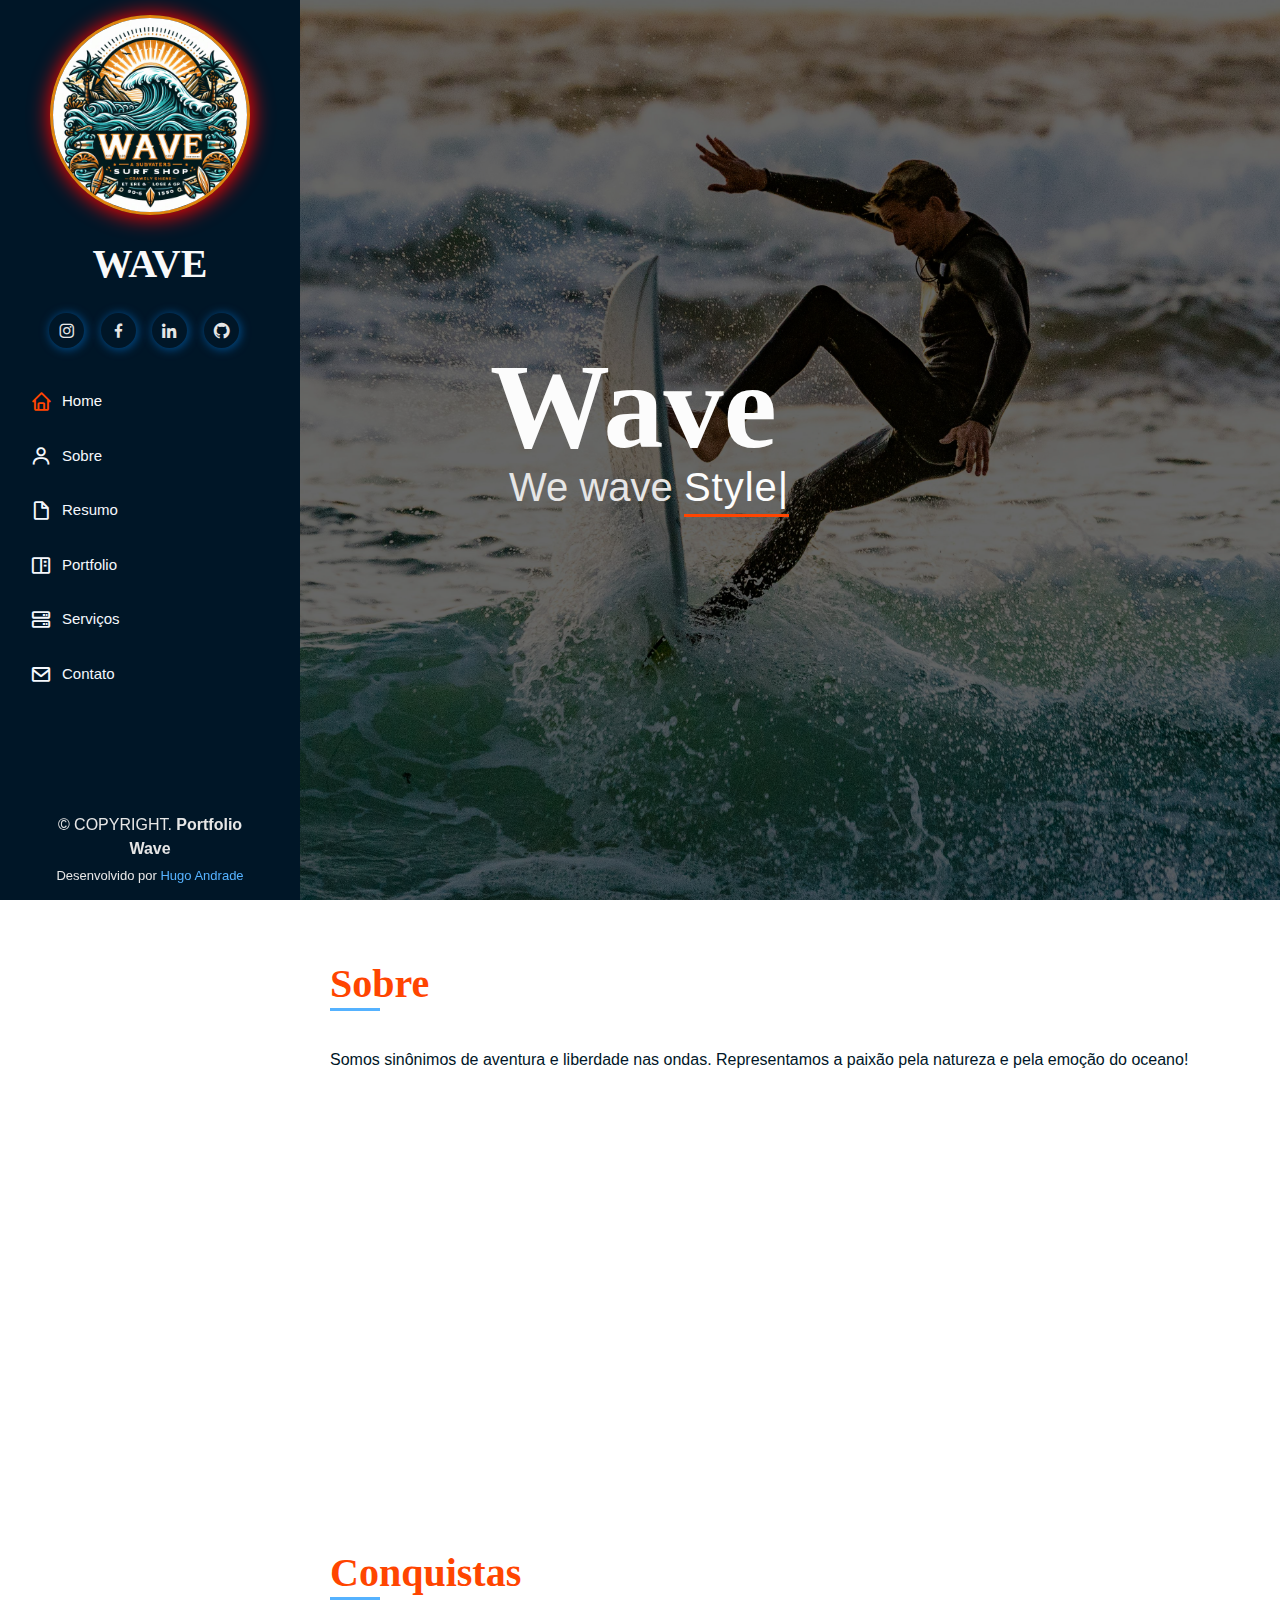
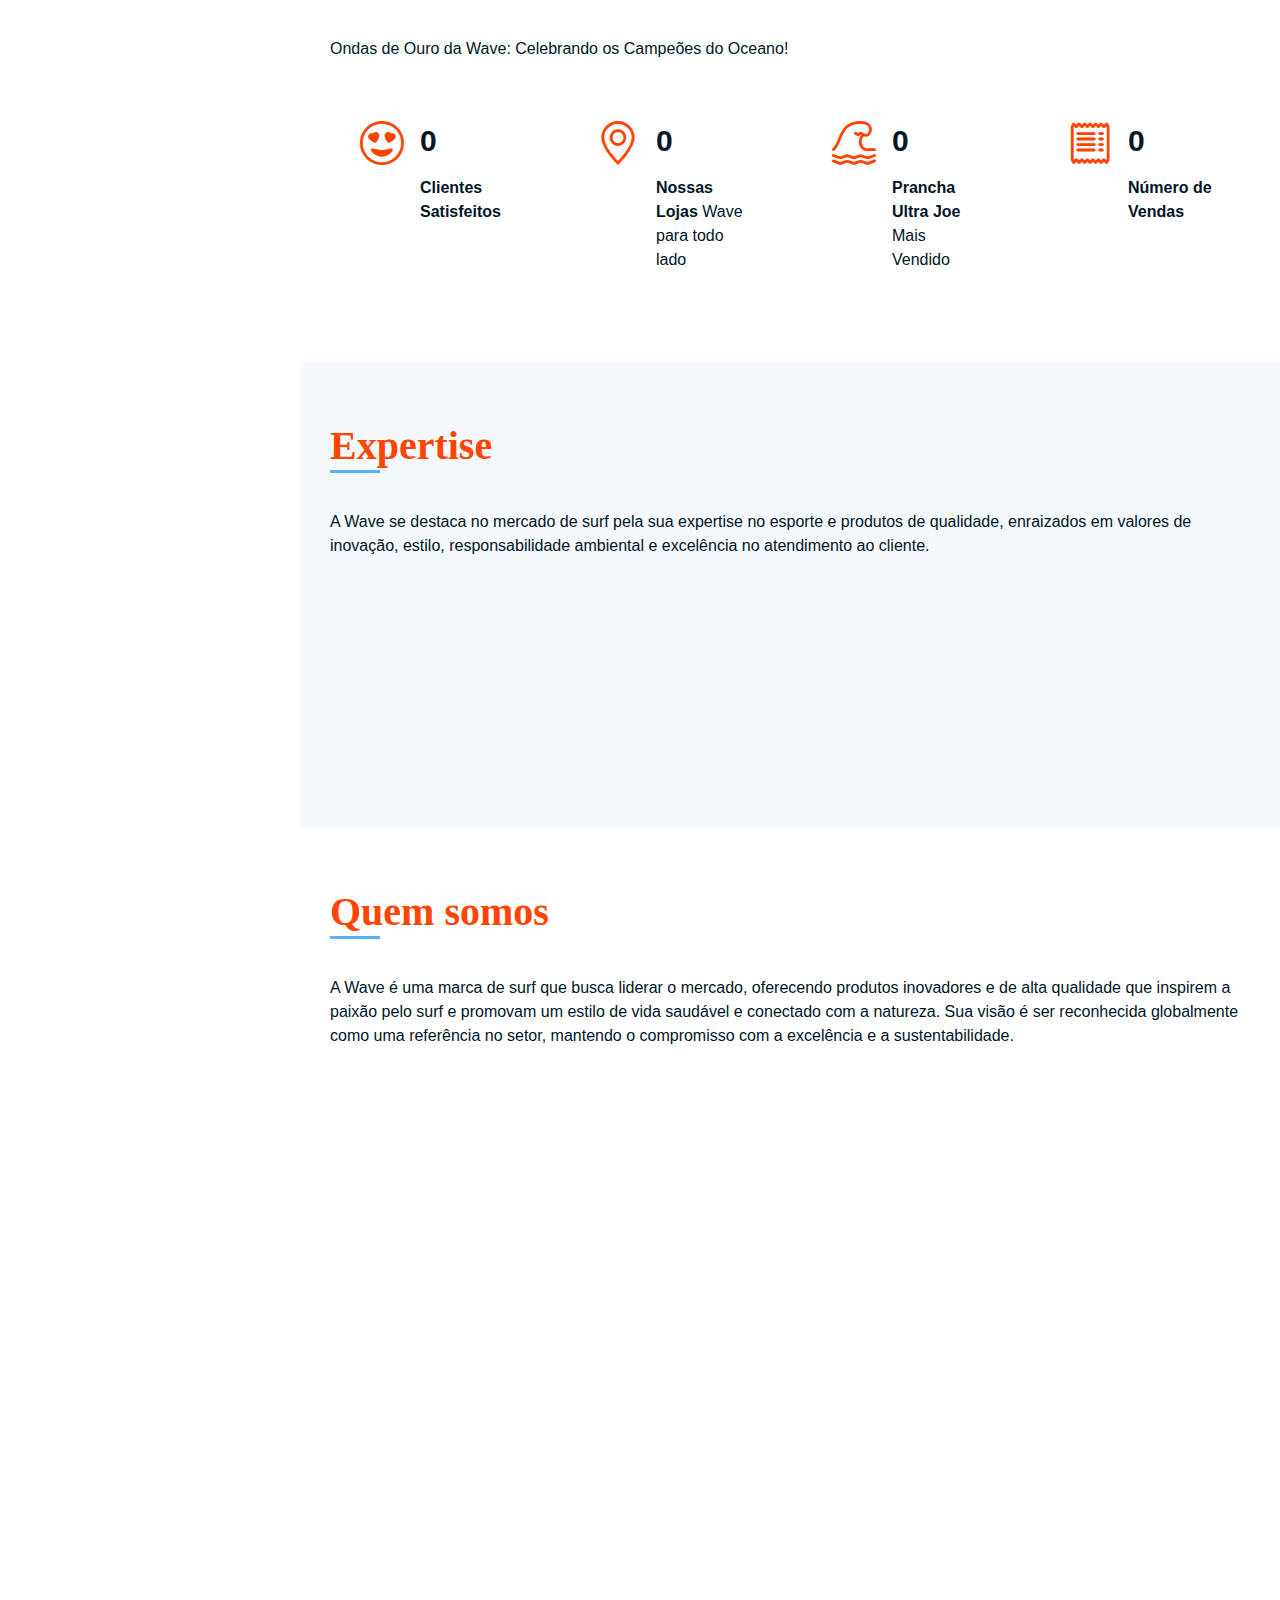
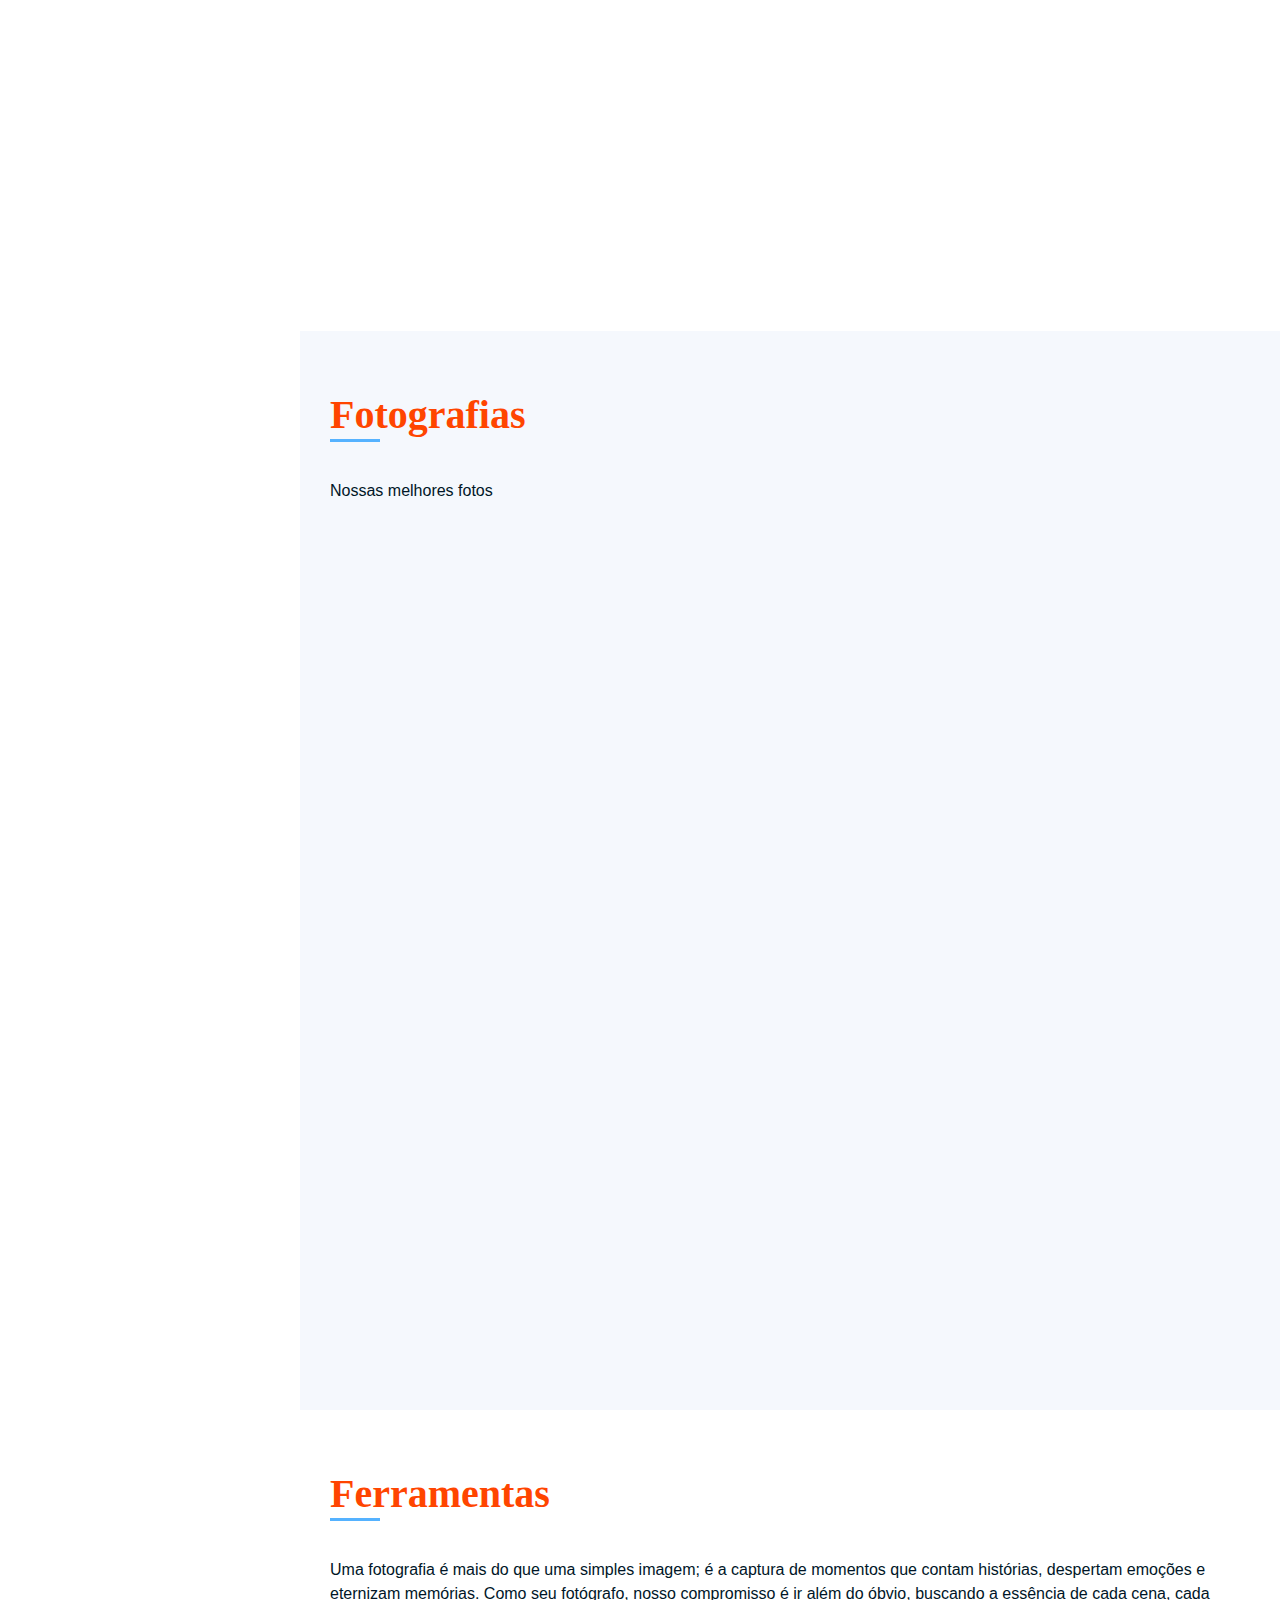
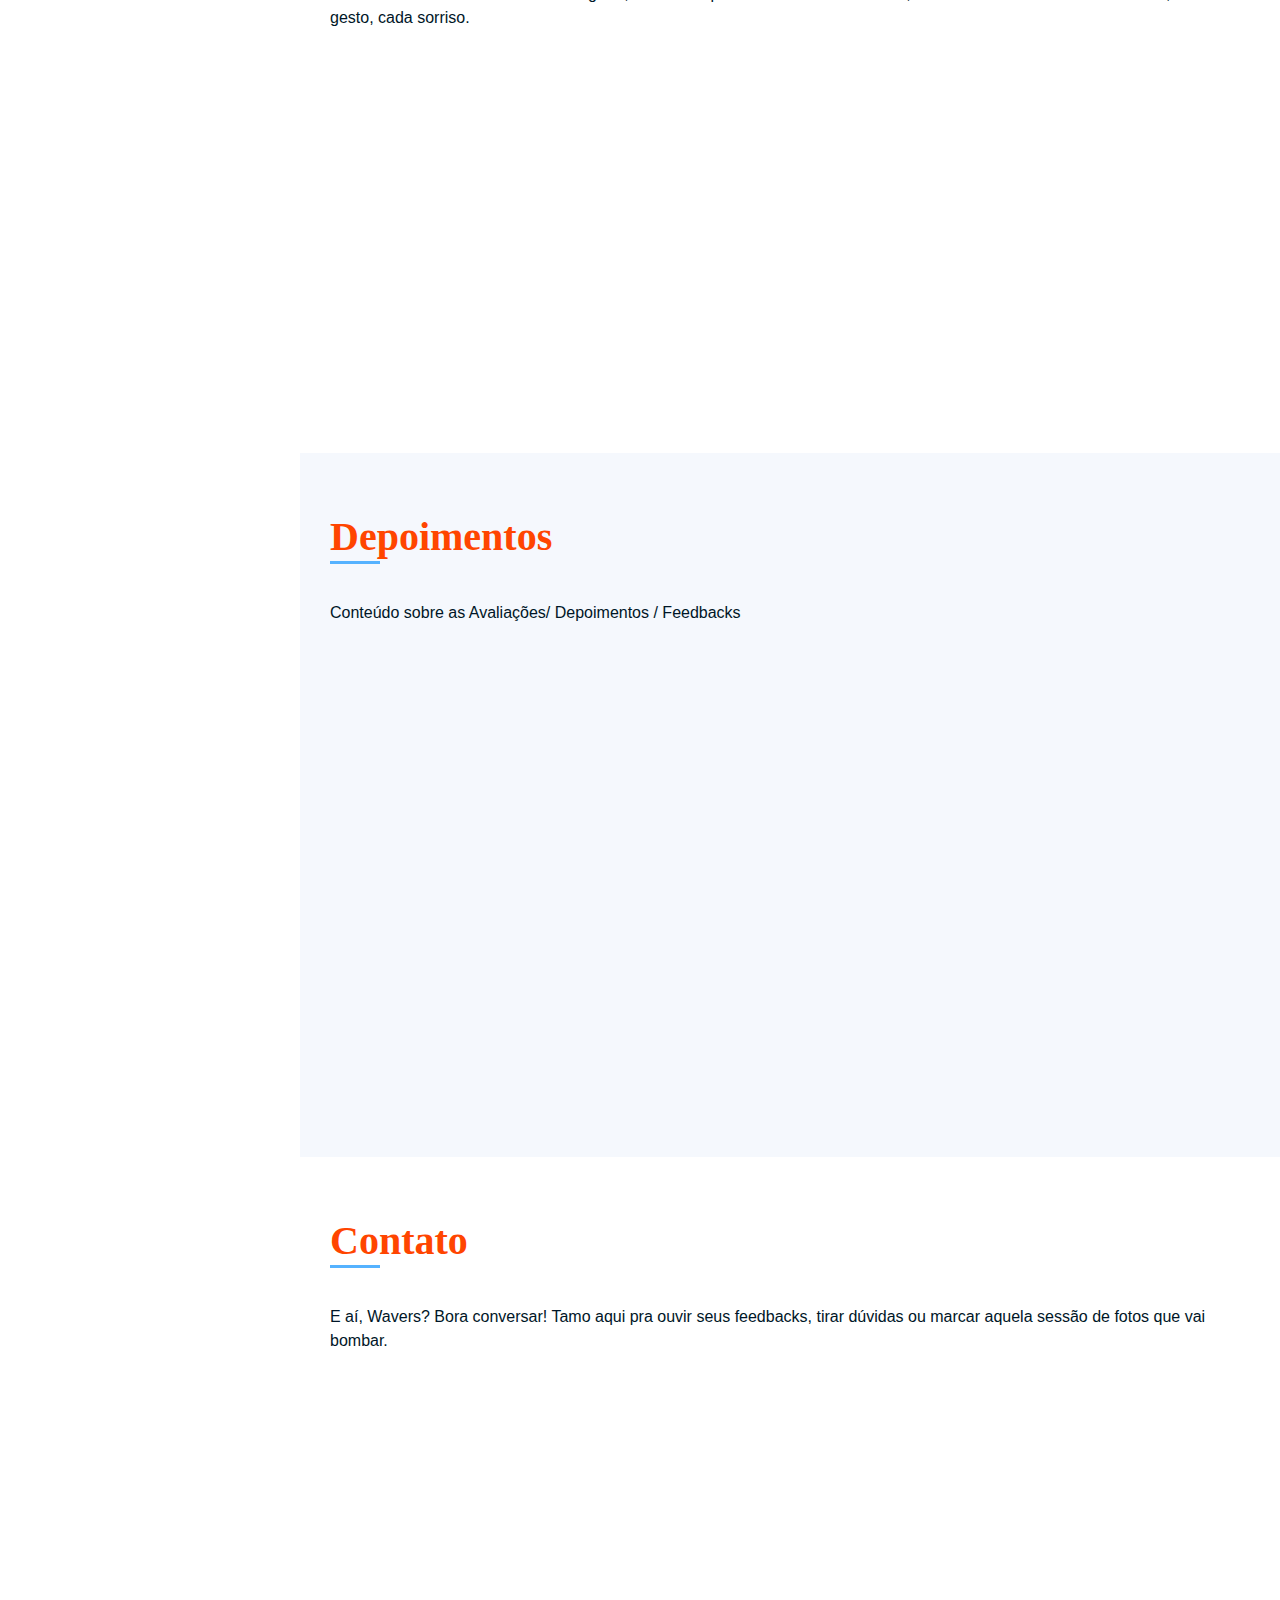
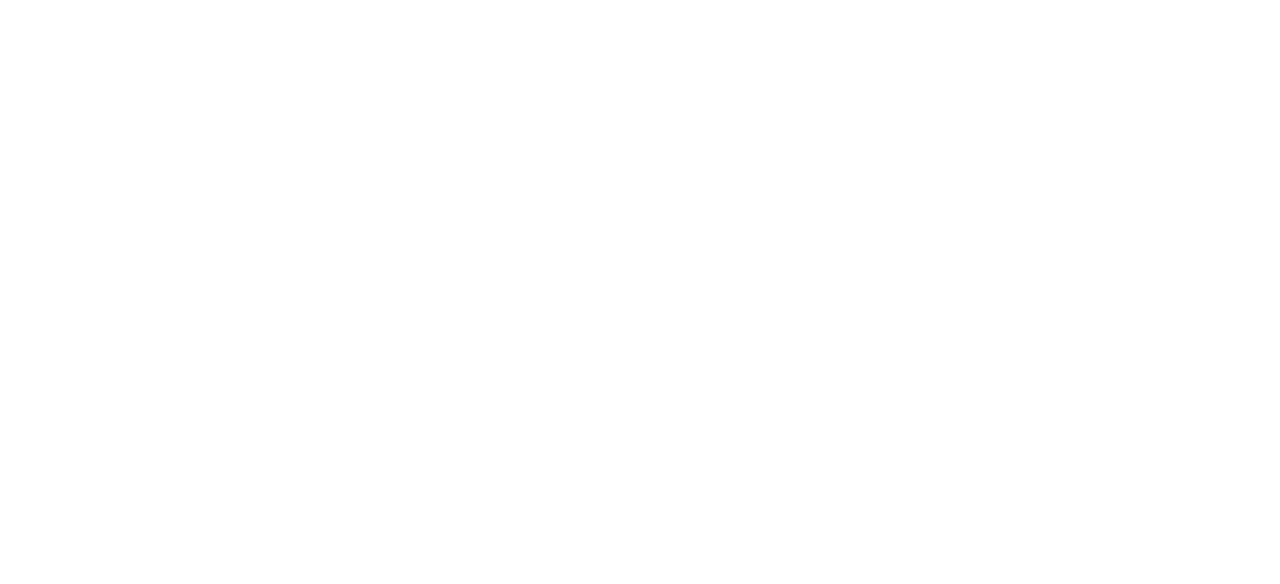
==== commit 2a13f695: "UPDATE FORMS" ====
--- a/index.html
+++ b/index.html
@@ -657,7 +657,7 @@
                     </div> <!-- fim div col-lg-5 d-flex align-items-md-stretch lado esquerdo -->
 
                     <div class="col-lg-7 mt-5 mt-lg-0 d-flex">
-                        <form action="#" method="post" class="email-form">
+                        <form action="https://formspree.io/f/mnnaaerr" method="POST" method="post" class="email-form">
                             <div class="row">
                                 <div class="grupo-form col-md-6">
                                     <label for="nome"> Nome: * </label>
--- a/css/style.css
+++ b/css/style.css
@@ -167,18 +167,6 @@
     }
 }
 
-@media only screen and (max-width: 480px) {
-    /* Ajuste o seletor conforme necessário para atingir a imagem específica */
-    .hero{
-        width: 100%; /* Garante que a imagem ocupe toda a largura disponível */
-        height: auto; /* Mantém a proporção da imagem */
-        max-width: 100%; /* Impede que a imagem ultrapasse a largura do dispositivo */
-        display: block; /* Garante que a imagem se comporte corretamente como um bloco */
-        margin: 0 auto; 
-    }}
-
-
-
 /** Menu Desktop **/
 .nav-menu {
     padding: 30px 0 0 0;
@@ -302,6 +290,12 @@
     border-bottom: 3px solid var(--border-color);
 }
 
+@media (min-width: 1024px){
+    #hero{
+        background-attachment: fixed;
+    }
+}
+
 @media (max-width: 1024px){
     #hero{
         background-attachment: fixed;
@@ -318,14 +312,6 @@
     }
 }
 
-@media (max-width: 480px){
-    #hero{
-        width: 100%;
-        height: auto;
-        max-width: 100%;
-        display: block;
-        margin: 0 auto;
-}}
 
 .email{
     color: var(--texto-escuro);
@@ -610,50 +596,6 @@
 .portfolio .portfolio-wrap:hover .portfolio-links{
     opacity: 1;
     bottom: 0;
-}
-
-/* Portfolio Detalhes */
-
-.breadcrumbs{
-    padding: 20px 0;
-    background: #f9f9f9;
-}
-
-.breadcrumbs h2{
-    font-size: 26px;
-    font-weight: 300;
-}
-
-.breadcrumbs ol{
-    display: flex;
-    flex-wrap: wrap;
-    list-style: none;
-    padding: 0;
-    margin: 0;
-    font-size: 15px;
-}
-
-.breadcrumbs ol li+li{
-    padding-left: 10px;
-}
-
-.breadcrumbs ol li+li::before{
-    content: "/";
-    display: inline-block;
-    padding-right: 10px;
-    color: red;
-}
-
-@media (max-width: 768px){
-    .breadcrumbs .d-flex{
-        display: block !important;
-    }
-    .breadcrumbs ol{
-        display: block;
-    }
-    .breadcrumbs ol li{
-        display: inline-block;
-    }
 }
 
 /* Serviços // Produtos */
@@ -931,4 +873,114 @@
         width: auto;
         padding-right: 20px 15px;
     }
+}
+
+/* Portfolio Detalhes - Paginas Produtos */
+
+.breadcrumbs {
+    padding: 20px 0;
+    background: var(--texto-opaco);
+}
+
+.breadcrumbs h2 {
+    font-size: 26px;
+    font-weight: 300;
+}
+
+.breadcrumbs ol {
+    display: flex;
+    flex-wrap: wrap;
+    list-style: none;
+    padding: 0;
+    margin: 0;
+    font-size: 15px;
+}
+
+.breadcrumbs ol li {
+    padding-left: 10px;
+}
+
+.breadcrumbs ol li+li::before {
+    content: "/";
+    display: inline-block;
+    padding-right: 10px;
+    color: var(--texto-escuro);
+}
+
+@media (max-width: 768px) {
+    .breadcrumbs .d-flex {
+        display: block !important;
+    }
+
+    .breadcrumbs ol {
+        display: block;
+    }
+
+    .breadcrumbs ol li {
+        display: inline-block;
+    }
+}
+
+.portfolio-detalhes {
+    padding-top: 40px;
+}
+
+.portfolio-detalhes .detalhes-slider img {
+    width: 100%;
+}
+
+.portfolio-detalhes .detalhes-slider .swiper-pagination {
+    margin-top: 20px;
+    position: relative;
+}
+
+.portfolio-detalhes .detalhes-slider .swiper-pagination .swiper-pagination-bullet {
+    width: 12px;
+    height: 12px;
+    background: var(--cor-detalhes);
+    opacity: 1;
+    /* border: 1px solid black; */
+}
+
+.portfolio-detalhes .detalhes-slider .swiper-pagination .swiper-pagination-bullet-active {
+    background: var(--border-color);
+}
+
+.portfolio-detalhes .portfolio-info {
+    background: var(--fundo-claro);
+    padding: 30px;
+    box-shadow: 0 0 30px rgba(5, 15, 25, 0.5);
+}
+
+.portfolio-detalhes .portfolio-info h3 {
+    font-size: 22px;
+    font-weight: 700;
+    margin-bottom: 20px;
+    padding-bottom: 20px;
+    border-bottom: 1px solid #c7c7c7;
+    color: var(--fundo-menu-lateral);
+}
+
+.portfolio-detalhes .portfolio-info ul {
+    list-style: none;
+    padding: 0;
+    font-size: 15px;
+}
+
+.portfolio-detalhes .portfolio-info ul li+li {
+    margin-top: 10px;
+}
+
+.portfolio-detalhes .portfolio-description {
+    padding-top: 30px;
+}
+
+.portfolio-detalhes .portfolio-description h2 {
+    font-size: 26px;
+    font-weight: 700;
+    margin-bottom: 20px;
+    color: var(--fundo-menu-lateral);
+}
+.portfolio-detalhes .portfolio-description p {
+    padding: 0;
 }